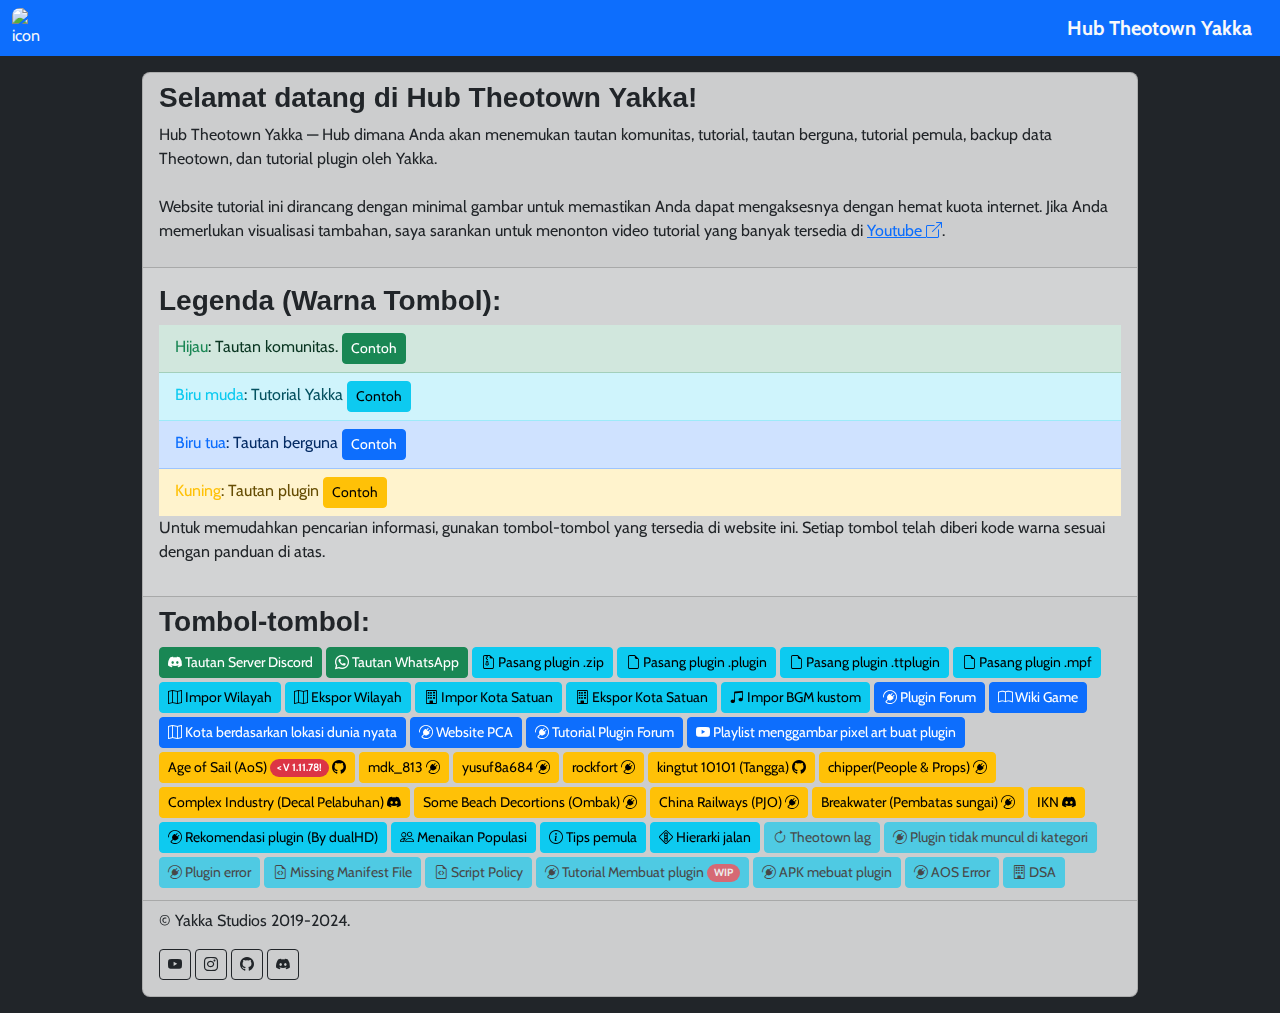
==== index.html @ 18ac93dc "Add files via upload" ====
<!DOCTYPE html>
<html lang="id">
  <head>
    <meta charset="UTF-8" />
    <meta name="viewport" content="width=device-width, initial-scale=1.0" />
    <meta
      name="keywords"
      content="theotown,theotown plugin,theotown forum,theotown best city,theotown best plugins,theotown download,theotown discord,download plugin theotown,theotown discord server,vonark,theotown community, theotown plugin creator"
    />
    <!-- Primary Meta Tags -->
    <title>Hub Theotown Yakka</title>
    <meta name="title" content="Hub Theotown Yakka" />
    <meta name="description" content="Hub Theotown Yakka — Hub dimana Anda akan menemukan tautan komunitas, tutorial, tautan berguna, tutorial pemula, backup data Theotown, dan tutorial plugin oleh Yakka." />

    <!-- Open Graph / Facebook -->
    <meta property="og:type" content="website" />
    <meta property="og:title" content="Hub Theotown Yakka" />
    <meta property="og:description" content="Yakka Theotown Hub — Hub dimana Anda akan menemukan tautan komunitas, tutorial, tautan berguna, tutorial pemula, backup data Theotown, dan tutorial plugin oleh Yakka." />

    <!-- Twitter -->
    <meta property="twitter:card" content="summary_large_image" />
    <meta property="twitter:title" content="Hub Theotown Yakka" />
    <meta property="twitter:description" content="Yakka Theotown Hub — Hub dimana Anda akan menemukan tautan komunitas, tutorial, tautan berguna, tutorial pemula, backup data Theotown, dan tutorial plugin oleh Yakka."/>
    
    <link rel="stylesheet" href="https://cdn.jsdelivr.net/npm/bootstrap@5.3.0/dist/css/bootstrap.min.css" />
    <link rel="stylesheet" href="https://cdn.jsdelivr.net/npm/bootstrap-icons@1.11.3/font/bootstrap-icons.min.css">
    <link rel="stylesheet" href="style.css">
    <script src="script.js"></script>
    <style>
      body {
        display: flex;
        justify-content: center;
        align-items: center;
        flex-direction: column;
      }
      .cd {
        background-color: var(--bs-info);
        font-family: Monospace;
      }
      .card-main {
        max-width: 996px;
        background-color: rgba(255,255,255,0.8);
        color: var(--bs-dark);
        backdrop-filter: blur(1rem);
      }
      .bg-yktt {
        background-image: url('IMG/bg.jpg');
        background-position: center;
        background-size: cover;
        background-repeat: no-repeat;
      }
    </style>
  </head>
  <body class="bg-dark bg-yktt">
    <nav class="navbar bg-primary text-light w-100">
      <div class="container-fluid">
        <img src="IMG/icon.png" alt="icon" width="36px" class="rounded-3">
        <span class="navbar-brand mb-0 h1 text-light fw-bold">Hub Theotown Yakka</span>
      </div>
    </nav>
    <div class="card card-sm card-main rounded-3 my-3" >
      <div class="card-header">
        <h3> Selamat datang di Hub Theotown <b>Yakka</b>!</h3>
        <p>Hub Theotown Yakka — Hub dimana Anda akan menemukan tautan komunitas, tutorial, tautan berguna, tutorial pemula, backup data Theotown, dan tutorial plugin oleh Yakka.<br><br>Website tutorial ini dirancang dengan minimal gambar untuk memastikan Anda dapat mengaksesnya dengan hemat kuota internet. Jika Anda memerlukan visualisasi tambahan, saya sarankan untuk menonton video tutorial yang banyak tersedia di <a href="https://youtube.com/">Youtube <i class="bi bi-box-arrow-up-right"></i></a>.</p>
      </div>
      <div class="card-body">
        <h3>Legenda (Warna Tombol):</h3>
        <ul class="list-group list-group-flush">
          <li class="list-group-item list-group-item-success"><span class="text-success">Hijau</span>: Tautan komunitas. <a href="#" class="btn btn-sm btn-success">Contoh</a></li>
          <li class="list-group-item list-group-item-info"><span class="text-info">Biru muda</span>: Tutorial Yakka <a href="#" class="btn btn-sm btn-info">Contoh</a></li>
          <li class="list-group-item list-group-item-primary"><span class="text-primary">Biru tua</span>: Tautan berguna <a href="#" class="btn btn-sm btn-primary">Contoh</a></li>
          <li class="list-group-item list-group-item-warning"><span class="text-warning">Kuning</span>: Tautan plugin <a href="#" class="btn btn-sm btn-warning">Contoh</a></li>
        </ul>
        <p>Untuk memudahkan pencarian informasi, gunakan tombol-tombol yang tersedia di website ini. Setiap tombol telah diberi kode warna sesuai dengan panduan di atas.</b></p>
        <div class="collapse" id="lnkdc">
          <div class="card card-body">
            <h3 class="mb-1">Tautan Discord</h3>
            <div class="alert alert-danger mb-1" role="alert">
              <strong>Peringatan:</strong> Mohon diperhatikan bahwa sesuai dengan Undang-Undang Nomor 28 Tahun 2014 tentang Hak Cipta, setiap bentuk distribusi plugin dari server Discord tanpa izin yang sah adalah tindakan yang melanggar hukum. Pelanggaran hak cipta dapat dikenakan sanksi hukum. <br><br>Jika Anda di bawah 13 tahun, jangan bermain Discord, karena itu melanggar TOS mereka!
            </div>
            <a href="https://discord.com/" class="btn btn-sm btn-primary mb-1">APK Discord <i class="bi bi-discord"></i></a>
            <div id="itemList1"></div>
            <div class="alert alert-info">
              <h3><i class="bi bi-info-circle"></i> Untuk pemilik server</h3>
              <p>Apakah anda pemilik server/grup/saluran dan ingin menambahkan atau mengahapus dari daftar ini? Kontak Yakka via Discord atau WhatsApp.</p>
            </div>
          </div>
        </div>
        <div class="collapse" id="lnkwa">
          <div class="card card-body">
            <h3 class="mb-1">Tautan WhatsApp</h3>
            <a href="https://whatsapp.com/" class="btn btn-sm btn-primary mb-1">APK WhatsApp <i class="bi bi-whatsapp"></i></a>
            <div id="itemList2"></div>
            <div class="alert alert-info">
              <h3><i class="bi bi-info-circle"></i> Untuk pemilik server</h3>
              <p>Apakah anda pemilik server/grup/saluran dan ingin menambahkan atau mengahapus dari daftar ini? Kontak Yakka via Discord atau WhatsApp.</p>
            </div>
          </div>
        </div>
      </div>
      <div class="card-footer">
        <h3>Tombol-tombol:</h3>
        <button class="btn btn-sm btn-success mb-1" type="button" data-bs-toggle="collapse" data-bs-target="#lnkdc" aria-expanded="false" aria-controls="lnkdc"><i class="bi bi-discord"></i> Tautan Server Discord</button>
        <button class="btn btn-sm btn-success mb-1" type="button" data-bs-toggle="collapse" data-bs-target="#lnkwa" aria-expanded="false" aria-controls="lnkwa"><i class="bi bi-whatsapp"></i> Tautan WhatsApp</button>
        
        <button type="button" class="btn btn-sm btn-info mb-1" data-bs-toggle="modal" data-bs-target="#tutzip"><i class="bi bi-file-earmark-zip"></i> Pasang plugin .zip</button>
        <button type="button" class="btn btn-sm btn-info mb-1" data-bs-toggle="modal" data-bs-target="#tutplu"><i class="bi bi-file-earmark"></i> Pasang plugin .plugin</button>
        <button type="button" class="btn btn-sm btn-info mb-1" data-bs-toggle="modal" data-bs-target="#tuttpl"><i class="bi bi-file-earmark"></i> Pasang plugin .ttplugin</button>
        <button type="button" class="btn btn-sm btn-info mb-1" data-bs-toggle="modal" data-bs-target="#tutmpf"><i class="bi bi-file-earmark"></i> Pasang plugin .mpf</button>
        
        <button type="button" class="btn btn-sm btn-info mb-1" data-bs-toggle="modal" data-bs-target="#tutwim"><i class="bi bi-map"></i> Impor Wilayah</button>
        <button type="button" class="btn btn-sm btn-info mb-1" data-bs-toggle="modal" data-bs-target="#tutwex"><i class="bi bi-map"></i> Ekspor Wilayah</button>
        
        <button type="button" class="btn btn-sm btn-info mb-1" data-bs-toggle="modal" data-bs-target="#tutsci"><i class="bi bi-building"></i> Impor Kota Satuan</button>
        <button type="button" class="btn btn-sm btn-info mb-1" data-bs-toggle="modal" data-bs-target="#tutsce"><i class="bi bi-building"></i> Ekspor Kota Satuan</button>
        
        <button type="button" class="btn btn-sm btn-info mb-1" data-bs-toggle="modal" data-bs-target="#tutbgm"><i class="bi bi-music-note-beamed"></i> Impor BGM kustom</button>
        
        <a href="https://forum.theotown.com/viewforum.php?f=43" class="btn btn-sm btn-primary mb-1"><i class="bi bi-plugin"></i> Plugin Forum</a>
        <a href="https://forum.theotown.com/viewforum.php?f=82" class="btn btn-sm btn-primary mb-1"><i class="bi bi-book"></i> Wiki Game</a>
        
        <button type="button" class="btn btn-sm btn-primary mb-1" data-bs-toggle="modal" data-bs-target="#yulhmp"><i class="bi bi-map"></i> Kota berdasarkan lokasi dunia nyata</button>
        
        <a href="https://pca.svetikas.lt/" class="btn btn-sm btn-primary mb-1"><i class="bi bi-plugin"></i> Website PCA</a>
        <a href="https://theotown.com/forum/viewtopic.php?f=41&t=2965" class="btn btn-sm btn-primary mb-1"><i class="bi bi-plugin"></i> Tutorial Plugin Forum</a>
        <a href="https://www.youtube.com/playlist?list=PLmac3HPrav-9UWt-ahViIZxpyQxJ2wPSH" class="btn btn-sm btn-primary mb-1"><i class="bi bi-youtube"></i> Playlist menggambar pixel art buat plugin</a>
        
        <div id="itemList3"></div>
        
        <button type="button" class="btn btn-sm btn-info mb-1" data-bs-toggle="modal" data-bs-target="#tutrdh"><i class="bi bi-plugin"></i> Rekomendasi plugin (By dualHD)</button>
        <button type="button" class="btn btn-sm btn-info mb-1" data-bs-toggle="modal" data-bs-target="#tutmpp"><i class="bi bi-people"></i> Menaikan Populasi</button>
        <button type="button" class="btn btn-sm btn-info mb-1" data-bs-toggle="modal" data-bs-target="#tpltpm"><i class="bi bi-info-circle"></i> Tips pemula</button>
        <button type="button" class="btn btn-sm btn-info mb-1" data-bs-toggle="modal" data-bs-target="#tplhkj"><i class="bi bi-sign-stop-lights"></i> Hierarki jalan</button>
        <button type="button" class="btn btn-sm btn-info mb-1 disabled" data-bs-toggle="modal" data-bs-target="#tplttl"><i class="bi bi-arrow-clockwise"></i> Theotown lag</button>
        <button type="button" class="btn btn-sm btn-info mb-1 disabled" data-bs-toggle="modal" data-bs-target="#tplptk"><i class="bi bi-plugin"></i> Plugin tidak muncul di kategori</button>
        <button type="button" class="btn btn-sm btn-info mb-1 disabled" data-bs-toggle="modal" data-bs-target="#tplper"><i class="bi bi-plugin"></i> Plugin error</button>
        <button type="button" class="btn btn-sm btn-info mb-1 disabled" data-bs-toggle="modal" data-bs-target="#tplmmf"><i class="bi bi-file-earmark-code"></i> Missing Manifest File</button>
        <button type="button" class="btn btn-sm btn-info mb-1 disabled" data-bs-toggle="modal" data-bs-target="#tplscy"><i class="bi bi-file-earmark-code"></i> Script Policy</button>
        <button type="button" class="btn btn-sm btn-info mb-1 disabled" data-bs-toggle="modal" data-bs-target="#tutmpl"><i class="bi bi-plugin"></i> Tutorial Membuat plugin <span class="badge bg-danger rounded-pill">WIP</span></button>
        <button type="button" class="btn btn-sm btn-info mb-1 disabled" data-bs-toggle="modal" data-bs-target="#tutamp"><i class="bi bi-plugin"></i> APK mebuat plugin </button>
        <button type="button" class="btn btn-sm btn-info mb-1 disabled" data-bs-toggle="modal" data-bs-target="#tutaose"><i class="bi bi-plugin"></i> AOS Error </button>
        <button type="button" class="btn btn-sm btn-info mb-1 disabled" data-bs-toggle="modal" data-bs-target="#tutaose"><i class="bi bi-building"></i> DSA </button>
      </div>
      <div class="card-footer">
        <p class="w-100">&copy; Yakka Studios 2019-2024.</p>
        <p class="mb-2 w-100">
          <a href="https://youtube.com/@Kiki012-Yakka" class="btn btn-sm btn-outline-dark"><i class="bi bi-youtube"></i></a>
          <a href="https://instagram.com/kiki012.id" class="btn btn-sm btn-outline-dark"><i class="bi bi-instagram"></i></a>
          <a href="https://github.com/Kiki012184" class="btn btn-sm btn-outline-dark"><i class="bi bi-github"></i></a>
          <a href="https://discord.com/invite/PAmzM3Xqbh" class="btn btn-sm btn-outline-dark"><i class="bi bi-discord"></i></a>
        </p>
      </div>
    </div>
    
    <!-- Every modals start here. -->
    
    <div class="modal fade" id="tutzip" tabindex="-1" aria-labelledby="exampleModalLabel" aria-hidden="true">
      <div class="modal-dialog modal-dialog-centered modal-dialog-scrollable">
        <div class="modal-content">
          <div class="modal-header">
            <h5 class="modal-title"><i class="bi bi-file-earmark-zip"></i> Pasang plugin .zip</h5>
            <button type="button" class="btn-close" data-bs-dismiss="modal" aria-label="Close"></button>
          </div>
          <div class="modal-body">
            <ol>
              <li>Buka folder <span class="cd">download/</span> atau folder manapun dimana anda mengunduh ataupun menyimpan plugin tersebut.</li>
              <li>Cari file plugin tersebut.</li>
              <li>Lalu lakukan <b>ekstrak</b> zip tersebut, perlu dicatat jika menggunakan zarchiver, direkomendasikan mengunakan metode ekstrak <b>ekstrak ke ./[nama zip]/</b></li>
              <li>Salin folder zip plugin tersebut.</li>
              <li>Tempel folder tersebut di direktori file berikut: <span class="cd">android/data/info.flowersoft.theotown.theotown/files/plugins/[disini]</span></li>
              <li>Selamat anda telah memasang plugin dengan tipe file zip.</li>
            </ol>
          </div>
        </div>
      </div>
    </div>
    <div class="modal fade" id="tutplu" tabindex="-1" aria-labelledby="exampleModalLabel" aria-hidden="true">
      <div class="modal-dialog modal-dialog-centered modal-dialog-scrollable">
        <div class="modal-content">
          <div class="modal-header">
            <h5 class="modal-title"><i class="bi bi-file-earmark"></i> Pasang plugin .plugin</h5>
            <button type="button" class="btn-close" data-bs-dismiss="modal" aria-label="Close"></button>
          </div>
          <div class="modal-body">
            <ol>
              <li>Buka folder <span class="cd">download/</span> atau folder manapun dimana anda mengunduh ataupun menyimpan plugin tersebut.</li>
              <li>Cari file plugin tersebut.</li>
              <li>Salin file plugin tersebut.</li>
              <li>Tempel file tersebut di direktori file berikut: <span class="cd">android/data/info.flowersoft.theotown.theotown/files/plugins/[disini]</span></li>
              <li>Selamat anda telah memasang plugin dengan tipe file plugin.</li>
            </ol>
          </div>
        </div>
      </div>
    </div>
    <div class="modal fade" id="tuttpl" tabindex="-1" aria-labelledby="exampleModalLabel" aria-hidden="true">
      <div class="modal-dialog modal-dialog-centered modal-dialog-scrollable">
        <div class="modal-content">
          <div class="modal-header">
            <h5 class="modal-title"><i class="bi bi-file-earmark"></i> Pasang plugin .ttplugin</h5>
            <button type="button" class="btn-close" data-bs-dismiss="modal" aria-label="Close"></button>
          </div>
          <div class="modal-body">
            <ol>
              <li>Buka folder <span class="cd">download/</span> atau folder manapun dimana anda mengunduh ataupun menyimpan plugin tersebut.</li>
              <li>Cari file plugin tersebut.</li>
              <li>Salin file plugin tersebut.</li>
              <li>Tempel file tersebut di direktori file berikut: <span class="cd">android/data/info.flowersoft.theotown.theotown/files/plugins/[disini]</span></li>
              <li>Selamat anda telah memasang plugin dengan tipe file ttplugin.</li>
            </ol>
          </div>
        </div>
      </div>
    </div>
    <div class="modal fade" id="tutmpf" tabindex="-1" aria-labelledby="exampleModalLabel" aria-hidden="true">
      <div class="modal-dialog modal-dialog-centered modal-dialog-scrollable">
        <div class="modal-content">
          <div class="modal-header">
            <h5 class="modal-title"><i class="bi bi-file-earmark"></i> Pasang plugin .mpf</h5>
            <button type="button" class="btn-close" data-bs-dismiss="modal" aria-label="Close"></button>
          </div>
          <div class="modal-body">
            <ol>
              <li>Buka folder <span class="cd">download/</span> atau folder manapun dimana anda mengunduh ataupun menyimpan plugin tersebut.</li>
              <li>Cari file plugin tersebut.</li>
              <li>Salin file plugin tersebut.</li>
              <li>Tempel file tersebut di direktori file berikut: <span class="cd">android/data/info.flowersoft.theotown.theotown/files/managed plugins/[disini]</span></li>
              <li>Selamat anda telah memasang plugin dengan tipe file mpf.</li>
            </ol>
          </div>
        </div>
      </div>
    </div>
    
    <div class="modal fade" id="tutwim" tabindex="-1" aria-labelledby="exampleModalLabel" aria-hidden="true">
      <div class="modal-dialog modal-dialog-centered modal-dialog-scrollable">
        <div class="modal-content">
          <div class="modal-header">
            <h5 class="modal-title"><i class="bi bi-map"></i> Impor wilayah</h5>
            <button type="button" class="btn-close" data-bs-dismiss="modal" aria-label="Close"></button>
          </div>
          <div class="modal-body">
            <ol>
              <li>Buka folder <span class="cd">download/</span> atau folder manapun dimana anda mengunduh ataupun menyimpan wilayah tersebut.</li>
              <li>Cari file wilayah tersebut.</li>
              <li>Lalu lakukan <b>ekstrak</b> zip tersebut, perlu dicatat jika menggunakan zarchiver, direkomendasikan mengunakan metode ekstrak <b>ekstrak ke ./[nama zip]/</b></li>
              <li>Salin folder zip wilayah tersebut.</li>
              <li>Tempel folder tersebut di direktori file berikut: <span class="cd">android/data/info.flowersoft.theotown.theotown/files/regions/[disini]</span></li>
              <li>Selamat anda telah mengimpor wilayah anda.</li>
            </ol>
          </div>
        </div>
      </div>
    </div>
    <div class="modal fade" id="tutwex" tabindex="-1" aria-labelledby="exampleModalLabel" aria-hidden="true">
      <div class="modal-dialog modal-dialog-centered modal-dialog-scrollable">
        <div class="modal-content">
          <div class="modal-header">
            <h5 class="modal-title"><i class="bi bi-map"></i> Ekspor wilayah</h5>
            <button type="button" class="btn-close" data-bs-dismiss="modal" aria-label="Close"></button>
          </div>
          <div class="modal-body">
            <ol>
              <li>Pergi ke direktori file berikut: <span class="cd">android/data/info.flowersoft.theotown.theotown/files/regions/[disini]</span></li>
              <li>Pilih folder wilayah yang kamu ingin ekspor.</li>
              <li>Salin folder wilayah tersebut ke folder manapun diluar direktori <span class="cd">android/data/...</span></li>
              <li>Setelah disalin,kompress folder wilayah tersebut.</li>
              <li>(Opsional) Setelah dikompres,hapus folder wilayah.</li>
              <li>Selamat anda telah berhasil mengekspor wilayah theotown.</li>
            </ol>
          </div>
        </div>
      </div>
    </div>
    
    <div class="modal fade" id="tutsci" tabindex="-1" aria-labelledby="exampleModalLabel" aria-hidden="true">
      <div class="modal-dialog modal-dialog-centered modal-dialog-scrollable">
        <div class="modal-content">
          <div class="modal-header">
            <h5 class="modal-title"><i class="bi bi-building"></i> Impor kota satuan</h5>
            <button type="button" class="btn-close" data-bs-dismiss="modal" aria-label="Close"></button>
          </div>
          <div class="modal-body">
            <ol>
              <li>Buka folder <span class="cd">download/</span> atau folder manapun dimana anda mengunduh ataupun menyimpan kota satuan tersebut.</li>
              <li>Cari file kota satuan tersebut.</li>
              <li>Salin file kota satuan tersebut.</li>
              <li>Tempel file tersebut di direktori file berikut: <span class="cd">android/data/info.flowersoft.theotown.theotown/files/maps/[disini]</span></li>
              <li>Selamat anda telah mengimpor kota satuan anda.</li>
            </ol>
          </div>
        </div>
      </div>
    </div>
    <div class="modal fade" id="tutsce" tabindex="-1" aria-labelledby="exampleModalLabel" aria-hidden="true">
      <div class="modal-dialog modal-dialog-centered modal-dialog-scrollable">
        <div class="modal-content">
          <div class="modal-header">
            <h5 class="modal-title"><i class="bi bi-map"></i> Ekspor kota satuan</h5>
            <button type="button" class="btn-close" data-bs-dismiss="modal" aria-label="Close"></button>
          </div>
          <div class="modal-body">
            <ol>
              <li>Pergi ke direktori file berikut: <span class="cd">android/data/info.flowersoft.theotown.theotown/files/maps/[disini]</span></li>
              <li>Pilih file kota satuan yang kamu ingin ekspor.</li>
              <li>Salin file kota satuan tersebut ke folder manapun diluar direktori <span class="cd">android/data/...</span></li>
              <li>Selamat anda telah berhasil mengekspor kota satuan theotown.</li>
            </ol>
          </div>
        </div>
      </div>
    </div>
    
    <div class="modal fade" id="tutbgm" tabindex="-1" aria-labelledby="exampleModalLabel" aria-hidden="true">
      <div class="modal-dialog modal-dialog-centered modal-dialog-scrollable">
        <div class="modal-content">
          <div class="modal-header">
            <h5 class="modal-title"><i class="bi bi-music-note-beamed"></i> Impor BGM</h5>
            <button type="button" class="btn-close" data-bs-dismiss="modal" aria-label="Close"></button>
          </div>
          <div class="modal-body">
            <div class="alert alert-warning mb-3">
              Untuk saat ini hanya mendukung tipe file musik <span class="cd">mp3</span>. Selain itu tidak akan diputar oleh game.
            </div>
            <ol>
              <li>Cari file musik/lagu yang di inginkan</li>
              <li>Salin file musik/lagu tersebut</li>
              <li>Tempel file tersebut di direktori file berikut: <span class="cd">android/data/info.flowersoft.theotown.theotown/files/music/[disini]</span></li>
              <li>Selamat anda telah memasang musik/lagu sendiri.</li>
            </ol>
            <div class="alert alert-warning mb-3">
              Ada 3 musik/lagu bawaan game yang tidak dapat di hapus,lainnya anda dapat menghapusnya. ketiga lagu ini memang sudah dimasukan ke apk game.<br><br>Jika musik bawaan yang dihapus muncul lagi,anda bisa pergi ke pengaturan game,lalu lainnya,lalu matikan <b>unduh file statis</b><br><br>Folder <span class="cd">emergency/</span> di dalam folder <span class="cd">music/</span> adalah music yang akan diggunakan ketika kota anda dalam keadaan darurat,seperti kebakaran,meteor,tornado,dll.
            </div>
          </div>
        </div>
      </div>
    </div>
    
    <div class="modal fade" id="yulhmp" tabindex="-1" aria-labelledby="exampleModalLabel" aria-hidden="true">
      <div class="modal-dialog modal-dialog-centered modal-dialog-scrollable">
        <div class="modal-content">
          <div class="modal-header">
            <h5 class="modal-title"><i class="bi bi-map"></i> Kota berdasarkan lokasi dunia nyata</h5>
            <button type="button" class="btn-close" data-bs-dismiss="modal" aria-label="Close"></button>
          </div>
          <div class="modal-body">
            <p>Tutorial segera hadir!</p>
          </div>
          <div class="modal-footer">
            <a href="https://tangrams.github.io/heightmapper/" class="btn btn-primary">Kunjugi website</a>
          </div>
        </div>
      </div>
    </div>
    
    <!-- ERROR AOS -->
    <div class="modal fade" id="tplaos" tabindex="-1" aria-labelledby="exampleModalLabel" aria-hidden="true">
      <div class="modal-dialog modal-dialog-centered modal-dialog-scrollable">
        <div class="modal-content">
          <div class="modal-header">
            <h5 class="modal-title"><i class="bi bi-plugin"></i> PERINGATAN!</h5>
            <button type="button" class="btn-close" data-bs-dismiss="modal" aria-label="Close"></button>
          </div>
          <div class="modal-body">
            <div class="copyright-alert"></div>
            <div class="alert alert-warning">
              <h5>Bagi yang Mengalami Error pada Plugin AOS, Baca Ini!</h5>
              Jika Anda menggunakan plugin AOS di TheoTown versi 1.11.78 atau lebih tinggi, mungkin Anda mengalami error.<br><br>
              <b>Mengapa ini terjadi?</b><br>
              Pengembang TheoTown telah membuat perubahan besar pada kode hak istimewa plugin di versi terbaru, sehingga plugin lama menjadi tidak kompatibel dengan versi terbaru, yang menyebabkan error.<br><br>
              <b>Apakah ada solusinya?</b><br>
              Ya, tetapi hanya ada satu pilihan sulit: gunakan TheoTown versi sebelum 1.11.78. Namun, perlu diingat bahwa jika Anda melakukannya, Anda tidak akan mendapatkan konten TheoTown terbaru.<br><br>
              <b>Apakah AOS akan di-update, dan kapan?</b><br>Tidak, plugin AOS tidak akan di-update. Pengembang plugin AOS sudah pensiun dari pengembangan plugin TheoTown sejak tahun 2022. Mohon pengertiannya, jika Anda memiliki kontak dengan pengembang tersebut, bahwa mereka berhak menolak permintaan Anda, jadi jangan kecewa.
            </div>
          </div>
          <div class="modal-footer">
            <a href="https://github.com/TPhil-Corp/Age-of-Sail/releases" class="btn btn-warning"><i class="bi bi-check-circle"></i> Saya telah membaca teks diatas dan memahaminya.</a>
          </div>
        </div>
      </div>
    </div>
    
    <div class="modal fade" id="tutrdh" tabindex="-1" aria-labelledby="exampleModalLabel" aria-hidden="true">
      <div class="modal-dialog modal-dialog-centered modal-dialog-scrollable">
        <div class="modal-content">
          <div class="modal-header">
            <h5 class="modal-title"><i class="bi bi-plugin"></i> Rekomendasi plugin DualHD</h5>
            <button type="button" class="btn-close" data-bs-dismiss="modal" aria-label="Close"></button>
          </div>
          <div class="modal-body">
            List of Plugins DualHD use (note: if you can't find some then they may be private or have been deleted):
            <ul>
              <li>German Houses | by vönark (vps server)</li>
              <li>Munich Airport | by vönark (vps server)</li>
              <li>Austrian Buildings | by vönark (vps server)</li>
              <li>Saint Petersburg Buildings v2 | by vönark (vps server)</li>
              <li>Dutch buildings | by vönark (vps server)</li>
              <li>NewBau | by vönark (vps server)</li>
              <li>Swedish buildings | by vönark (vps server)</li>
              <li>La Defense | by vönark (vps server)</li>
              <li>White Square | by vönark (vps server)</li>
              <li>Turning Torso | by vönark (vps server)</li>
              <li>Modern (euro) building pack | by Some SC4 Fan (Plugin store)</li>
              <li>Amsterdam Prinsengracht | by a Dutch Guy (forum)</li>
              <li>Moscow historical buildings | by arangasit (Plugin store)</li>
              <li>Verona historical buildings | by arangasit (Plugin Store)</li>
              <li>Le Havre panel buildings | by arangasit (Plugin store)</li>
              <li>Copenhagen historica buildings | by arangasit (Plugin Store)</li>
              <li>Soviet residential buildings | by arangasit (Plugin store)</li>
              <li>Le Havre MegaPack | by RockFort (forum)</li>
              <li>French Buildings Pack (2.1.2) | by RockFort (forum)</li>
              <li>French Houses Pack #2 | by RockFort (forum)</li>
              <li>Palais Bénédictine | by RockFort (forum)</li>
              <li>Warsaw Palace of Culture and Science | by RockFort (forum)</li>
              <li>French Elementary School | by RockFort (forum)</li>
              <li>French Public Housing Projects Pack | by RockFort (forum)</li>
              <li>Musée des Pêcheries, Fécamp | by RockFort (forum)</li>
              <li>Modulable French House | by RockFort (forum)</li>
              <li>Mairie de Fécamp | by RockFort (forum)</li>
              <li>Gare de Rouen Rive-Droite | by RockFort (forum)</li>
              <li>Netherlands Middle School | by RockFort (forum)</li>
              <li>Saint Nicolas Church, Ljubljana | by RockFort (forum)</li>
              <li>Western Railway Station, Budapest | by RockFort (forum)</li>
              <li>Eco-Towers pack (Occitanie Tower) | by RockFort (forum)</li>
              <li>Notre Dame de Paris Cathedral | by RockFort (forum)</li>
              <li>THE SHARD | by Dekuz (Plugin store)</li>
              <li>De Rotterdam | by Dekuz (Plugin store)</li>
              <li>Wohnpark Alt-Erlaa | by Dekuz (Plugin store)</li>
              <li>Guggenheim museum bilbao | by Dekuz (Plugin store)</li>
              <li>Modern Building Package | by Dekuz (Plugin store)</li>
              <li>Hungarian auto club HQ | by Dekuz (Plugin store)</li>
              <li>Winter Palace | by võnark (vps server)</li>
              <li>Frankfurt building pack | by võnark (vps server)</li>
              <li>City of London pack | by võnark (vps server)</li>
              <li>Churches | by võnark (Plugin store)</li>
              <li>Westminster Palace | by CERRERA (Plugin store)</li>
              <li>Palace Potocki | by Österschmirtz (Plugin store)</li>
              <li>Oslo Royal Palace | by Österschmirtz (Plugin store)</li>
              <li>Victorian Train Station | by Österschmirtz (Plugin store)</li>
              <li>Tour des Archives, Rouen | by Imran M (Plugin store)</li>
              <li>Munich New City Hall | by TCPS TEAM (Plugin store)</li>
              <li>Gothic Cathedral | by TCPS TEAM (Plugin store)</li>
              <li>Jakarta Cathedral | by Lukasbeenhere (Plugin store)</li>
              <li>Parliament of Budapest | by kekman (Plugin store)</li>
              <li>Messeturm Frankfurt | by kekman (Plugin store)</li>
              <li>Floreasca Sky Tower Bucuresti | by kekman (Plugin store)</li>
              <li>Cologne Cathedral | by kekman (Plugin store)</li>
              <li>Modulable Shopping Centre | by Ttownlover (Plugin store)</li>
              <li>PWC HQ. Oslo | by Ttownlover (Plugin store)</li>
              <li>Warsaw Trade Tower | by Marco Handres (Plugin Store)</li>
              <li>Hotel Intercontinental Warsaw | by Marco Handres (Plugin store)</li>
              <li>The Crystal Palace | by tochiito (Plugin store)</li>
              <li>Cinerama Movie Theatre | by tochiito (Plugin store)</li>
              <li>The Wedding Tower | by tochiito (Plugin store)</li>
              <li>The Leaf Factory Pack | by The Leaf (LPC server)</li>
              <li>The Leaf Construction Props Pack | by The Leaf (LPC server)</li>
              <li>PBZ Bank | by KMr06 (Plugin store)</li>
              <li>The Landmark | by KMr06 (Plugin store)</li>
              <li>The MARQ | by KMr06 (Plugin store)</li>
              <li>Estella tower | by KMr06 (Plugin store)</li>
              <li>CJ Tower | by KMr06 (Plugin store)</li>
              <li>VN-PRDC | by KMr06 (Plugin store)</li>
              <li>The Landmark | by KMr06 (Plugin store)</li>
              <li>International Financial Center | by KMr06 (Plugin store)</li>
              <li>Rietpark Building | by Walmart Employee (Plugin store)</li>
              <li>Thamrin Nine Tower | by NTTPC (Plugin store)</li>
              <li>Astra Tower | by matthewfilbert15 (Plugin store)</li>
              <li>Prague Buildings | by zaaron (LPC server)</li>
              <li>National Diet Library | by zaaron (Plugin store)</li>
              <li>Kaunas Town Hall | by zaaron (Plugin store)</li>
              <li>Fischauktionshalle | by zaaron (Plugin store)</li>
              <li>Service Expansion | by Lobby (Plugin store)</li>
              <li>European Buildings Expansion | by Lobby (Plugin store)</li>
              <li>Residential Expansion | by Lobby (Plugin store)</li>
              <li>Kulche's Advanced Architecture | by Kulche (Plugin store)</li>
              <li>The Maj Dago | by RM0419 (Plugin store)</li>
              <li>brussels buildings | by ifeelgood (Plugin store)</li>
              <li>soviet buildings | by ifeelgood (Plugin store)</li>
            </ul>
            <hr>
            <p>Roads related plugins DualHD use.<br>Road decorations:</p>
            <ul>
              <li>Traffic Lights</li>
              <li>Slow Traffic Package</li>
              <li>Road Markings Package</li>
              <li>Curb plugin</li>
              <li>Indonesia transport pack (for the lines)</li>
              <li>LeoPolis Road Deco Pack</li>
              <li>Road stripes (Forum)</li>
              <li>Alpha Mega DanDM Plugin (Potato Server)</li>
              <li>Advanced Road</li>
              <li>Road stripes</li>
              <li>Diagonal Crossing</li>
              <li>Red line</li>
              <li>(one way)street light</li>
              <li>road sign</li>
              <li>Roadside Trees</li>
              <li>Road damages</li>
              <li>Leopolis Road Deco Pack (Beta)</li>
              <li>Non-Stopping Strips. Crossings</li>
            </ul>
            <p>Road plugins:</p>
            <ul>
              <li>i13 Road Pack</li>
              <li>Philippines Road Pack</li>
              <li>Custom Roads</li>
              <li>Erin's Road Additions</li>
              <li>Cobblestone roads (Forum)</li>
              <li>One-way diagonals (DM me for the files, the author is perfectly fine with sharing it)</li>
              <li>Complex industries (for the dirt roads)</li>
              <li>Bus Lane</li>
              <li>Invisible road</li>
              <li>One lane street</li>
              <li>Bike lane</li>
              <li>Bridge highway and expressway</li>
              <li>Alley</li>
              <li>New Interchanges And Road v1.7</li>
              <li>Futuristic Road Pack V5.1</li>
              <li>School Zone Road</li>
              <li>Mud Tracks</li>
              <li>One Lane roads</li>
              <li>Rural Roads (Diagonal)</li>
            </ul>
            <p>Misc Road related plugins :</p>
            <ul>
              <li>River with sidewalk</li>
              <li>Bus stop decoration updated</li>
              <li>Bridge decorations</li>
              <li>Bridge Frames</li>
            </ul>
            <hr>
            <p>Tree/Nature related plugins DualHD use:</p>
            <ul>
              <li>Spruce Trees by The26</li>
              <li>Lilac bushes by The26</li>
              <li>Birch Trees by The26</li>
              <li>Rowan Trees by The26</li>
              <li>Japanese shrine decoration by Kai's work</li>
              <li>Nature Pack by võnark</li>
              <li>Autumn Trees by võnark (vps server)</li>
              <li>Just Trees by Österschmirtz</li>
              <li>Bus lane by Wikipeder (the trees)</li>
              <li>Some SC4 Fan's Trees (v2) by Some SC4 Fan's</li>
            </ul>
            <h5>Credit to <b>DualHD</b></h5>
          </div>
        </div>
      </div>
    </div>
    <div class="modal fade" id="tutmpp" tabindex="-1" aria-labelledby="exampleModalLabel" aria-hidden="true">
      <div class="modal-dialog modal-dialog-centered modal-dialog-scrollable">
        <div class="modal-content">
          <div class="modal-header">
            <h5 class="modal-title"><i class="bi bi-people"></i> Menaikan Populasi</h5>
            <button type="button" class="btn-close" data-bs-dismiss="modal" aria-label="Close"></button>
          </div>
          <div class="modal-body">
            <img src="https://placehold.co/400" alt="">
            <p><b>Ketuk kotak yang ada di gambar (ditunjukkan dengan panah).</b> Setelah itu, tampilan yang ada di gambar kedua akan muncul. Tampilan ini menunjukkan permintaan zona di kotamu:</p>
            <ul class="list-group list-group-flush my-1">
              <li class="list-group-item list-group-item-success"><b>Hijau</b> Permintaan untuk zona residensial.</li>
              <li class="list-group-item list-group-item-primary"><b>Biru</b> Permintaan untuk zona komersial.</li>
              <li class="list-group-item list-group-item-warning"><b>Kuning</b> Permintaan untuk zona industri (termasuk kebun dan pelabuhan).</li>
            </ul>
            <p>Jika salah satu dari baris tersebut lebih tinggi dari garis tengah, sebaiknya bangun lebih banyak bangunan atau tambahkan zona tersebut. Jika berada di bawah garis tengah, berarti ada penurunan permintaan pada jenis zona tersebut, dan Anda perlu memenuhi beberapa kebutuhan untuk mengembalikan permintaan, jika diinginkan. Hal ini bisa berupa penyediaan tempat kerja, lebih banyak tempat tinggal, atau taman.</p>
            <p>Pada mode <b>sandbox</b>, Anda dapat menggunakan tombol +/- untuk menambah atau mengurangi permintaan pada suatu baris.
            <br><br>Selain permintaan untuk listrik, air, dan polisi, bangunan zona memiliki permintaan yang berbeda sesuai tingkatannya:</p>
            <b>Zona Residensial:</b>
            <ul class="list-group list-group-flush">
              <li class="list-group-item list-group-item-success"><b>T:</b> Kesehatan</li>
              <li class="list-group-item list-group-item-success"><b>TT:</b> Kesehatan, Taman, dan Edukasi Rendah.</li>
              <li class="list-group-item list-group-item-success"><b>TTT:</b> Kesehatan, Taman, Olahraga, Edukasi Rendah, dan Edukasi Tinggi.</li>
            </ul>
            <b>Zona Komersial:</b>
            <ul class="list-group list-group-flush">
              <li class="list-group-item list-group-item-primary"><b>T:</b> Tidak ada.</li>
              <li class="list-group-item list-group-item-primary"><b>TT:</b> Taman.</li>
              <li class="list-group-item list-group-item-primary"><b>TTT:</b> Taman dan Olahraga.</li>
            </ul>
            <b>Zona Industri</b>
            <ul class="list-group list-group-flush">
              <li class="list-group-item list-group-item-warning"><b>T & TT:</b> Tidak ada.</li>
              <li class="list-group-item list-group-item-warning"><b>TTT:</b> Taman.</li>
            </ul>
          </div>
        </div>
      </div>
    </div>
    <div class="modal fade" id="tpltpm" tabindex="-1" aria-labelledby="exampleModalLabel" aria-hidden="true">
      <div class="modal-dialog modal-dialog-centered modal-dialog-scrollable">
        <div class="modal-content">
          <div class="modal-header">
            <h5 class="modal-title"><i class="bi bi-check-circle"></i> Tips Pemula</h5>
            <button type="button" class="btn-close" data-bs-dismiss="modal" aria-label="Close"></button>
          </div>
          <div class="modal-body">
            <b>Tips Pemula TheoTown:</b>
            <ol>
              <li>Jangan habiskan diamond untuk plugin, simpan untuk kebutuhan penting. Ikuti event giveaway di grup ini untuk menambah diamond.</li>
              <li>Penuhi kebutuhan penduduk kotamu. Pahami permintaan zona (demands) dan tingkatannya (miskin, menengah, kaya). Untuk mengulang tutorial, reset kota awal (Stuckenborstel, Theonia).</li>
              <li>Eksplorasi game dengan mencoba berbagai fitur.</li>
              <li>Atur game sesuai kebutuhan melalui pengaturan.</li>
              <li>Ingin plugin tapi tanpa diamond? Cek forum!</li>
              <li>Plugin error? Hapus file plugin yang bermasalah.</li>
              <li>Jangan langsung buat DSA (roket) tanpa memahami mekaniknya.</li>
              <li>Hindari terlalu banyak plugin; bisa menyebabkan error dan tergantung spesifikasi HP.</li>
              <li>Bedakan konten plugin dengan bawaan game!</li>
              <li>Bergabunglah di forum dan Discord resmi TheoTown untuk informasi terbaru.</li>
            </ol>
          </div>
        </div>
      </div>
    </div>
    <div class="modal fade" id="tplhkj" tabindex="-1" aria-labelledby="exampleModalLabel" aria-hidden="true">
      <div class="modal-dialog modal-dialog-centered modal-dialog-scrollable">
        <div class="modal-content">
          <div class="modal-header">
            <h5 class="modal-title"><i class="bi bi-sign-stop-lights"></i> Hierarki Jalan</h5>
            <button type="button" class="btn-close" data-bs-dismiss="modal" aria-label="Close"></button>
          </div>
          <div class="modal-body">
            <p><b>Hierarki Jalan</b><br><br>
            Kota kalian sering macet?<br>
            Ingin membuat kota kalian lebih estetik?<br><br>
            Ada caranya! Yaitu dengan mempelajari apa itu hierarki jalan. Dalam dunia nyata, hierarki jalan sangat penting untuk penataan kota, terutama saat membangun kota baru.<br><br>
            <b>Apa itu hierarki jalan?</b><br>
            Konsepnya sangat sederhana: jalanan dibagi berdasarkan tingkatan akses dan pergerakan. Sebagai contoh, jalan akses adalah jalan gang, sedangkan jalan pergerakan adalah jalan tol.<br><br>
            Berikut adalah tingkatan hierarki jalan dari tipe pergerakan hingga akses:</p>
            <ul>
              <li><b>Arterial: </b>Jalan utama kota yang padat, minimal memiliki 4 jalur. Jalan ini ditempatkan di lokasi dengan sedikit akses, tetapi dengan banyak pergerakan.</li>
              <li><b>Kolektor: </b>Jalan kolektor adalah jalan yang berasal dari jalan arterial. Jalan ini menghubungkan jalan akses ke jalan yang lebih besar.</li>
              <li><b>Lokal: </b>Jalan lokal adalah jalan akses, yang terhubung ke jalan gang atau jalan kolektor yang lebih besar.</li>
            </ul>
          </div>
        </div>
      </div>
    </div>
    <div class="modal fade" id="tplttl" tabindex="-1" aria-labelledby="exampleModalLabel" aria-hidden="true">
      <div class="modal-dialog modal-dialog-centered modal-dialog-scrollable">
        <div class="modal-content">
          <div class="modal-header">
            <h5 class="modal-title"><i class="bi bi-arrow-clockwise"></i> Theotown Lag</h5>
            <button type="button" class="btn-close" data-bs-dismiss="modal" aria-label="Close"></button>
          </div>
          <div class="modal-body">
            Segera Hadir!
          </div>
        </div>
      </div>
    </div>
    

    <script src="https://cdn.jsdelivr.net/npm/bootstrap@5.3.0/dist/js/bootstrap.bundle.min.js"></script>
    <script src="script.js"></script>
  </body>
</html>
---- style.css ----
@import url('https://fonts.googleapis.com/css2?family=Cabin');
/*
IMAGES CREDITS:
https://data.theotown.com//get_file.php?t=gl&n=2jf03rjje2jh0fmgbrp0k8wonoze1avv_a

https://data.theotown.com//get_file.php?t=gl&n=hx9f4yyzkzto5re5q72wzku4we03vlm6_a
https://data.theotown.com//get_file.php?t=gl&n=0e1frzirfi3u2lb34nyns1e2g0fxowxk_a
https://data.theotown.com//get_file.php?t=gl&n=yl4l8nidwxmcns2w402ma31axrx28dhi_a
https://data.theotown.com//get_file.php?t=gl&n=t4iw8rsi75ri7dwuo1pv9lyywtjh8a2c_a
https://data.theotown.com//get_file.php?t=gl&n=rokvff929oz0mre2lgf1kfzc4dsqf1iz_a

*/


:root {
  --TTCL-01: #CEE5ED; /*Border*/
  --TTCL-02: #3D5F6B; /*Background*/
  --TTCL-03: #60828E; /*Overlay*/
  --YKCL-01: rgb(247, 247, 255); /* White #f7f7ff */
  --YKCL-02: rgb(77, 139, 49); /*Dark Green #4d8b31 */
  --YKCL-03: rgb(221, 232, 185); /*Light Green #dde8b9 */
  --YKCL-04: rgb(24, 22, 23); /* Black 1 #181617 */
  --YKCL-05: rgb(45, 43, 44); /*Black 2 #131117 */
  --YKCL-06: rgb(255, 153, 00); /* Digital Fox orange #ff8427 */
}

body {
  font-family: "Cabin", sans-serif;
}
img,
svg {
  max-width: 100%;
}
h1,h2,h3,h4,h5,h6 {
  font-family: "Montserrat",Sans-Serif;
  font-weight: 700;
}

/* Classes */
.body-yk {
  background-color: var(--YKCL-06);
  font-family: "Cabin", Sans-Serif;
  background: linear-gradient(rgba(0,0,20,0.45),transparent),url("IMG/bg2.jpg");
  background-repeat: no-repeat;
  background-size: cover;
  background-position: center center;
  height: 100vh;
}
.yk-nav-top {
  background: linear-gradient(rgba(0,0,20,0.8),transparent);
  color: var(--YKCL-01);
}
.yk-nav-bottom {
  background: linear-gradient(transparent,rgba(0,0,20,0.8));
  color: var(--YKCL-01);
}
.yk-mcont {
  height: 80vh;
}
.yk-modal {
  background-color: rgba(200, 200, 220, 0.5);
  color: rgb(20,20,40);
  border-radius: 0.5rem;
  backdrop-filter: blur(1rem);
  color: var(--YKCL-01);
}
.yk-modal-header {
  border-bottom: none;
}
.yk-modal-body {
  min-height: 32vh;
}
.yk-modal-footer {
  border-top: none;
}
.logo {
  height: 2em;
  border-radius: 0.5rem;
}
.fs-alert {
  font-size: 1em;
}
@media (min-width:990px) {
  .yk-modal {
    border: 1px solid rgb(200,200,220);
  }
}
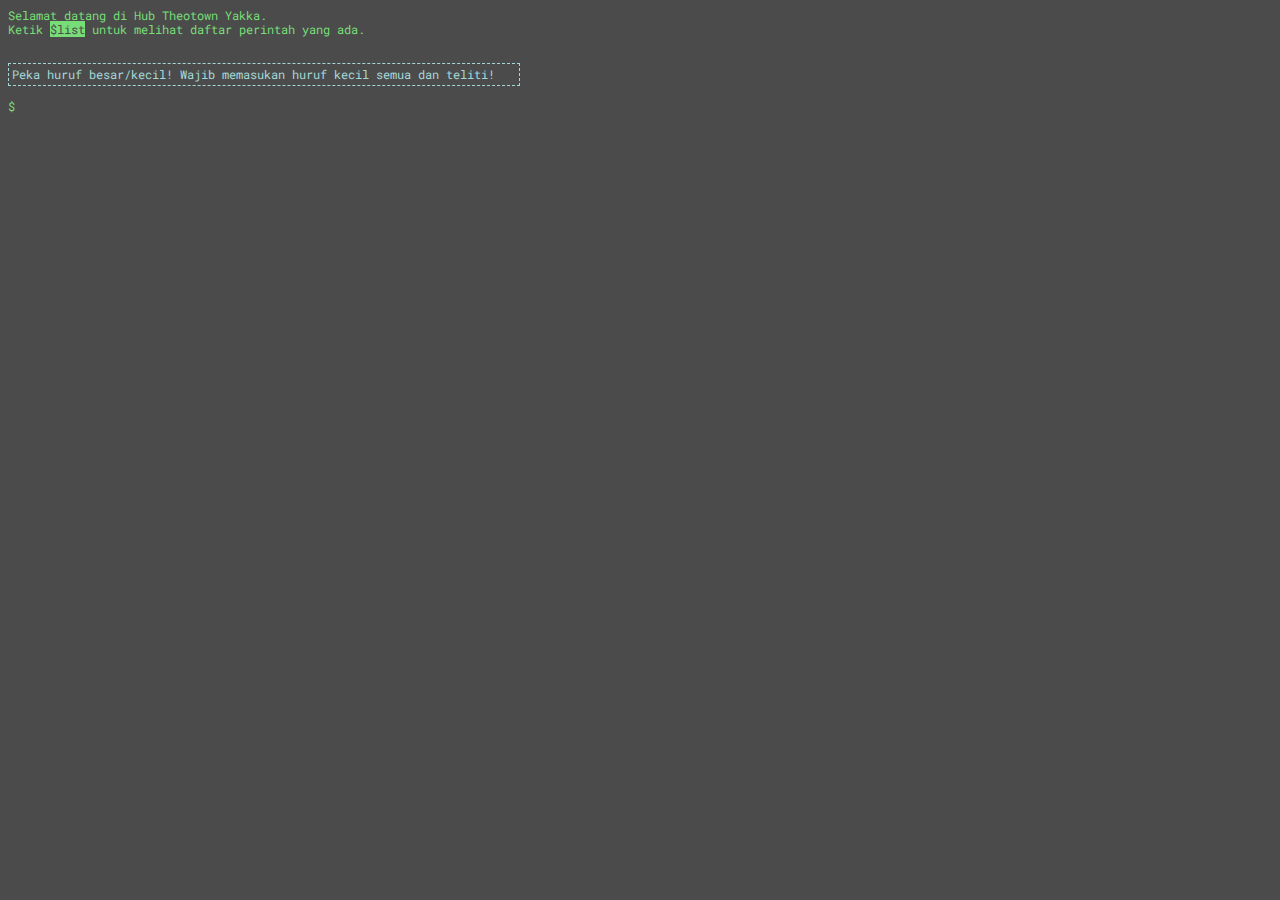
==== commit a912d26e: "Add files via upload" ====
--- a/index.html
+++ b/index.html
@@ -1,5 +1,5 @@
 <!DOCTYPE html>
-<html lang="id">
+<html lang="en">
   <head>
     <meta charset="UTF-8" />
     <meta name="viewport" content="width=device-width, initial-scale=1.0" />
@@ -22,635 +22,25 @@
     <meta property="twitter:title" content="Hub Theotown Yakka" />
     <meta property="twitter:description" content="Yakka Theotown Hub — Hub dimana Anda akan menemukan tautan komunitas, tutorial, tautan berguna, tutorial pemula, backup data Theotown, dan tutorial plugin oleh Yakka."/>
     
-    <link rel="stylesheet" href="https://cdn.jsdelivr.net/npm/bootstrap@5.3.0/dist/css/bootstrap.min.css" />
-    <link rel="stylesheet" href="https://cdn.jsdelivr.net/npm/bootstrap-icons@1.11.3/font/bootstrap-icons.min.css">
     <link rel="stylesheet" href="style.css">
-    <script src="script.js"></script>
-    <style>
-      body {
-        display: flex;
-        justify-content: center;
-        align-items: center;
-        flex-direction: column;
-      }
-      .cd {
-        background-color: var(--bs-info);
-        font-family: Monospace;
-      }
-      .card-main {
-        max-width: 996px;
-        background-color: rgba(255,255,255,0.8);
-        color: var(--bs-dark);
-        backdrop-filter: blur(1rem);
-      }
-      .bg-yktt {
-        background-image: url('IMG/bg.jpg');
-        background-position: center;
-        background-size: cover;
-        background-repeat: no-repeat;
-      }
-    </style>
   </head>
-  <body class="bg-dark bg-yktt">
-    <nav class="navbar bg-primary text-light w-100">
-      <div class="container-fluid">
-        <img src="IMG/icon.png" alt="icon" width="36px" class="rounded-3">
-        <span class="navbar-brand mb-0 h1 text-light fw-bold">Hub Theotown Yakka</span>
-      </div>
-    </nav>
-    <div class="card card-sm card-main rounded-3 my-3" >
-      <div class="card-header">
-        <h3> Selamat datang di Hub Theotown <b>Yakka</b>!</h3>
-        <p>Hub Theotown Yakka — Hub dimana Anda akan menemukan tautan komunitas, tutorial, tautan berguna, tutorial pemula, backup data Theotown, dan tutorial plugin oleh Yakka.<br><br>Website tutorial ini dirancang dengan minimal gambar untuk memastikan Anda dapat mengaksesnya dengan hemat kuota internet. Jika Anda memerlukan visualisasi tambahan, saya sarankan untuk menonton video tutorial yang banyak tersedia di <a href="https://youtube.com/">Youtube <i class="bi bi-box-arrow-up-right"></i></a>.</p>
-      </div>
-      <div class="card-body">
-        <h3>Legenda (Warna Tombol):</h3>
-        <ul class="list-group list-group-flush">
-          <li class="list-group-item list-group-item-success"><span class="text-success">Hijau</span>: Tautan komunitas. <a href="#" class="btn btn-sm btn-success">Contoh</a></li>
-          <li class="list-group-item list-group-item-info"><span class="text-info">Biru muda</span>: Tutorial Yakka <a href="#" class="btn btn-sm btn-info">Contoh</a></li>
-          <li class="list-group-item list-group-item-primary"><span class="text-primary">Biru tua</span>: Tautan berguna <a href="#" class="btn btn-sm btn-primary">Contoh</a></li>
-          <li class="list-group-item list-group-item-warning"><span class="text-warning">Kuning</span>: Tautan plugin <a href="#" class="btn btn-sm btn-warning">Contoh</a></li>
-        </ul>
-        <p>Untuk memudahkan pencarian informasi, gunakan tombol-tombol yang tersedia di website ini. Setiap tombol telah diberi kode warna sesuai dengan panduan di atas.</b></p>
-        <div class="collapse" id="lnkdc">
-          <div class="card card-body">
-            <h3 class="mb-1">Tautan Discord</h3>
-            <div class="alert alert-danger mb-1" role="alert">
-              <strong>Peringatan:</strong> Mohon diperhatikan bahwa sesuai dengan Undang-Undang Nomor 28 Tahun 2014 tentang Hak Cipta, setiap bentuk distribusi plugin dari server Discord tanpa izin yang sah adalah tindakan yang melanggar hukum. Pelanggaran hak cipta dapat dikenakan sanksi hukum. <br><br>Jika Anda di bawah 13 tahun, jangan bermain Discord, karena itu melanggar TOS mereka!
-            </div>
-            <a href="https://discord.com/" class="btn btn-sm btn-primary mb-1">APK Discord <i class="bi bi-discord"></i></a>
-            <div id="itemList1"></div>
-            <div class="alert alert-info">
-              <h3><i class="bi bi-info-circle"></i> Untuk pemilik server</h3>
-              <p>Apakah anda pemilik server/grup/saluran dan ingin menambahkan atau mengahapus dari daftar ini? Kontak Yakka via Discord atau WhatsApp.</p>
-            </div>
-          </div>
-        </div>
-        <div class="collapse" id="lnkwa">
-          <div class="card card-body">
-            <h3 class="mb-1">Tautan WhatsApp</h3>
-            <a href="https://whatsapp.com/" class="btn btn-sm btn-primary mb-1">APK WhatsApp <i class="bi bi-whatsapp"></i></a>
-            <div id="itemList2"></div>
-            <div class="alert alert-info">
-              <h3><i class="bi bi-info-circle"></i> Untuk pemilik server</h3>
-              <p>Apakah anda pemilik server/grup/saluran dan ingin menambahkan atau mengahapus dari daftar ini? Kontak Yakka via Discord atau WhatsApp.</p>
-            </div>
-          </div>
-        </div>
-      </div>
-      <div class="card-footer">
-        <h3>Tombol-tombol:</h3>
-        <button class="btn btn-sm btn-success mb-1" type="button" data-bs-toggle="collapse" data-bs-target="#lnkdc" aria-expanded="false" aria-controls="lnkdc"><i class="bi bi-discord"></i> Tautan Server Discord</button>
-        <button class="btn btn-sm btn-success mb-1" type="button" data-bs-toggle="collapse" data-bs-target="#lnkwa" aria-expanded="false" aria-controls="lnkwa"><i class="bi bi-whatsapp"></i> Tautan WhatsApp</button>
-        
-        <button type="button" class="btn btn-sm btn-info mb-1" data-bs-toggle="modal" data-bs-target="#tutzip"><i class="bi bi-file-earmark-zip"></i> Pasang plugin .zip</button>
-        <button type="button" class="btn btn-sm btn-info mb-1" data-bs-toggle="modal" data-bs-target="#tutplu"><i class="bi bi-file-earmark"></i> Pasang plugin .plugin</button>
-        <button type="button" class="btn btn-sm btn-info mb-1" data-bs-toggle="modal" data-bs-target="#tuttpl"><i class="bi bi-file-earmark"></i> Pasang plugin .ttplugin</button>
-        <button type="button" class="btn btn-sm btn-info mb-1" data-bs-toggle="modal" data-bs-target="#tutmpf"><i class="bi bi-file-earmark"></i> Pasang plugin .mpf</button>
-        
-        <button type="button" class="btn btn-sm btn-info mb-1" data-bs-toggle="modal" data-bs-target="#tutwim"><i class="bi bi-map"></i> Impor Wilayah</button>
-        <button type="button" class="btn btn-sm btn-info mb-1" data-bs-toggle="modal" data-bs-target="#tutwex"><i class="bi bi-map"></i> Ekspor Wilayah</button>
-        
-        <button type="button" class="btn btn-sm btn-info mb-1" data-bs-toggle="modal" data-bs-target="#tutsci"><i class="bi bi-building"></i> Impor Kota Satuan</button>
-        <button type="button" class="btn btn-sm btn-info mb-1" data-bs-toggle="modal" data-bs-target="#tutsce"><i class="bi bi-building"></i> Ekspor Kota Satuan</button>
-        
-        <button type="button" class="btn btn-sm btn-info mb-1" data-bs-toggle="modal" data-bs-target="#tutbgm"><i class="bi bi-music-note-beamed"></i> Impor BGM kustom</button>
-        
-        <a href="https://forum.theotown.com/viewforum.php?f=43" class="btn btn-sm btn-primary mb-1"><i class="bi bi-plugin"></i> Plugin Forum</a>
-        <a href="https://forum.theotown.com/viewforum.php?f=82" class="btn btn-sm btn-primary mb-1"><i class="bi bi-book"></i> Wiki Game</a>
-        
-        <button type="button" class="btn btn-sm btn-primary mb-1" data-bs-toggle="modal" data-bs-target="#yulhmp"><i class="bi bi-map"></i> Kota berdasarkan lokasi dunia nyata</button>
-        
-        <a href="https://pca.svetikas.lt/" class="btn btn-sm btn-primary mb-1"><i class="bi bi-plugin"></i> Website PCA</a>
-        <a href="https://theotown.com/forum/viewtopic.php?f=41&t=2965" class="btn btn-sm btn-primary mb-1"><i class="bi bi-plugin"></i> Tutorial Plugin Forum</a>
-        <a href="https://www.youtube.com/playlist?list=PLmac3HPrav-9UWt-ahViIZxpyQxJ2wPSH" class="btn btn-sm btn-primary mb-1"><i class="bi bi-youtube"></i> Playlist menggambar pixel art buat plugin</a>
-        
-        <div id="itemList3"></div>
-        
-        <button type="button" class="btn btn-sm btn-info mb-1" data-bs-toggle="modal" data-bs-target="#tutrdh"><i class="bi bi-plugin"></i> Rekomendasi plugin (By dualHD)</button>
-        <button type="button" class="btn btn-sm btn-info mb-1" data-bs-toggle="modal" data-bs-target="#tutmpp"><i class="bi bi-people"></i> Menaikan Populasi</button>
-        <button type="button" class="btn btn-sm btn-info mb-1" data-bs-toggle="modal" data-bs-target="#tpltpm"><i class="bi bi-info-circle"></i> Tips pemula</button>
-        <button type="button" class="btn btn-sm btn-info mb-1" data-bs-toggle="modal" data-bs-target="#tplhkj"><i class="bi bi-sign-stop-lights"></i> Hierarki jalan</button>
-        <button type="button" class="btn btn-sm btn-info mb-1 disabled" data-bs-toggle="modal" data-bs-target="#tplttl"><i class="bi bi-arrow-clockwise"></i> Theotown lag</button>
-        <button type="button" class="btn btn-sm btn-info mb-1 disabled" data-bs-toggle="modal" data-bs-target="#tplptk"><i class="bi bi-plugin"></i> Plugin tidak muncul di kategori</button>
-        <button type="button" class="btn btn-sm btn-info mb-1 disabled" data-bs-toggle="modal" data-bs-target="#tplper"><i class="bi bi-plugin"></i> Plugin error</button>
-        <button type="button" class="btn btn-sm btn-info mb-1 disabled" data-bs-toggle="modal" data-bs-target="#tplmmf"><i class="bi bi-file-earmark-code"></i> Missing Manifest File</button>
-        <button type="button" class="btn btn-sm btn-info mb-1 disabled" data-bs-toggle="modal" data-bs-target="#tplscy"><i class="bi bi-file-earmark-code"></i> Script Policy</button>
-        <button type="button" class="btn btn-sm btn-info mb-1 disabled" data-bs-toggle="modal" data-bs-target="#tutmpl"><i class="bi bi-plugin"></i> Tutorial Membuat plugin <span class="badge bg-danger rounded-pill">WIP</span></button>
-        <button type="button" class="btn btn-sm btn-info mb-1 disabled" data-bs-toggle="modal" data-bs-target="#tutamp"><i class="bi bi-plugin"></i> APK mebuat plugin </button>
-        <button type="button" class="btn btn-sm btn-info mb-1 disabled" data-bs-toggle="modal" data-bs-target="#tutaose"><i class="bi bi-plugin"></i> AOS Error </button>
-        <button type="button" class="btn btn-sm btn-info mb-1 disabled" data-bs-toggle="modal" data-bs-target="#tutaose"><i class="bi bi-building"></i> DSA </button>
-      </div>
-      <div class="card-footer">
-        <p class="w-100">&copy; Yakka Studios 2019-2024.</p>
-        <p class="mb-2 w-100">
-          <a href="https://youtube.com/@Kiki012-Yakka" class="btn btn-sm btn-outline-dark"><i class="bi bi-youtube"></i></a>
-          <a href="https://instagram.com/kiki012.id" class="btn btn-sm btn-outline-dark"><i class="bi bi-instagram"></i></a>
-          <a href="https://github.com/Kiki012184" class="btn btn-sm btn-outline-dark"><i class="bi bi-github"></i></a>
-          <a href="https://discord.com/invite/PAmzM3Xqbh" class="btn btn-sm btn-outline-dark"><i class="bi bi-discord"></i></a>
-        </p>
-      </div>
+<body>
+  <div id="terminal">
+    <div id="welcome">
+      Selamat datang di Hub Theotown Yakka.<br> 
+      Ketik <span class="txtinv">$list</span> untuk melihat daftar perintah yang ada.<br><br>
+      <p class="info">Peka huruf besar/kecil! Wajib memasukan huruf kecil semua dan teliti!</p>
     </div>
-    
-    <!-- Every modals start here. -->
-    
-    <div class="modal fade" id="tutzip" tabindex="-1" aria-labelledby="exampleModalLabel" aria-hidden="true">
-      <div class="modal-dialog modal-dialog-centered modal-dialog-scrollable">
-        <div class="modal-content">
-          <div class="modal-header">
-            <h5 class="modal-title"><i class="bi bi-file-earmark-zip"></i> Pasang plugin .zip</h5>
-            <button type="button" class="btn-close" data-bs-dismiss="modal" aria-label="Close"></button>
-          </div>
-          <div class="modal-body">
-            <ol>
-              <li>Buka folder <span class="cd">download/</span> atau folder manapun dimana anda mengunduh ataupun menyimpan plugin tersebut.</li>
-              <li>Cari file plugin tersebut.</li>
-              <li>Lalu lakukan <b>ekstrak</b> zip tersebut, perlu dicatat jika menggunakan zarchiver, direkomendasikan mengunakan metode ekstrak <b>ekstrak ke ./[nama zip]/</b></li>
-              <li>Salin folder zip plugin tersebut.</li>
-              <li>Tempel folder tersebut di direktori file berikut: <span class="cd">android/data/info.flowersoft.theotown.theotown/files/plugins/[disini]</span></li>
-              <li>Selamat anda telah memasang plugin dengan tipe file zip.</li>
-            </ol>
-          </div>
-        </div>
-      </div>
+    <div id="output"></div>
+    <div id="input-line">
+      <span id="prefix">$</span>
+      <input type="text" id="user-input" autofocus>
     </div>
-    <div class="modal fade" id="tutplu" tabindex="-1" aria-labelledby="exampleModalLabel" aria-hidden="true">
-      <div class="modal-dialog modal-dialog-centered modal-dialog-scrollable">
-        <div class="modal-content">
-          <div class="modal-header">
-            <h5 class="modal-title"><i class="bi bi-file-earmark"></i> Pasang plugin .plugin</h5>
-            <button type="button" class="btn-close" data-bs-dismiss="modal" aria-label="Close"></button>
-          </div>
-          <div class="modal-body">
-            <ol>
-              <li>Buka folder <span class="cd">download/</span> atau folder manapun dimana anda mengunduh ataupun menyimpan plugin tersebut.</li>
-              <li>Cari file plugin tersebut.</li>
-              <li>Salin file plugin tersebut.</li>
-              <li>Tempel file tersebut di direktori file berikut: <span class="cd">android/data/info.flowersoft.theotown.theotown/files/plugins/[disini]</span></li>
-              <li>Selamat anda telah memasang plugin dengan tipe file plugin.</li>
-            </ol>
-          </div>
-        </div>
-      </div>
-    </div>
-    <div class="modal fade" id="tuttpl" tabindex="-1" aria-labelledby="exampleModalLabel" aria-hidden="true">
-      <div class="modal-dialog modal-dialog-centered modal-dialog-scrollable">
-        <div class="modal-content">
-          <div class="modal-header">
-            <h5 class="modal-title"><i class="bi bi-file-earmark"></i> Pasang plugin .ttplugin</h5>
-            <button type="button" class="btn-close" data-bs-dismiss="modal" aria-label="Close"></button>
-          </div>
-          <div class="modal-body">
-            <ol>
-              <li>Buka folder <span class="cd">download/</span> atau folder manapun dimana anda mengunduh ataupun menyimpan plugin tersebut.</li>
-              <li>Cari file plugin tersebut.</li>
-              <li>Salin file plugin tersebut.</li>
-              <li>Tempel file tersebut di direktori file berikut: <span class="cd">android/data/info.flowersoft.theotown.theotown/files/plugins/[disini]</span></li>
-              <li>Selamat anda telah memasang plugin dengan tipe file ttplugin.</li>
-            </ol>
-          </div>
-        </div>
-      </div>
-    </div>
-    <div class="modal fade" id="tutmpf" tabindex="-1" aria-labelledby="exampleModalLabel" aria-hidden="true">
-      <div class="modal-dialog modal-dialog-centered modal-dialog-scrollable">
-        <div class="modal-content">
-          <div class="modal-header">
-            <h5 class="modal-title"><i class="bi bi-file-earmark"></i> Pasang plugin .mpf</h5>
-            <button type="button" class="btn-close" data-bs-dismiss="modal" aria-label="Close"></button>
-          </div>
-          <div class="modal-body">
-            <ol>
-              <li>Buka folder <span class="cd">download/</span> atau folder manapun dimana anda mengunduh ataupun menyimpan plugin tersebut.</li>
-              <li>Cari file plugin tersebut.</li>
-              <li>Salin file plugin tersebut.</li>
-              <li>Tempel file tersebut di direktori file berikut: <span class="cd">android/data/info.flowersoft.theotown.theotown/files/managed plugins/[disini]</span></li>
-              <li>Selamat anda telah memasang plugin dengan tipe file mpf.</li>
-            </ol>
-          </div>
-        </div>
-      </div>
-    </div>
-    
-    <div class="modal fade" id="tutwim" tabindex="-1" aria-labelledby="exampleModalLabel" aria-hidden="true">
-      <div class="modal-dialog modal-dialog-centered modal-dialog-scrollable">
-        <div class="modal-content">
-          <div class="modal-header">
-            <h5 class="modal-title"><i class="bi bi-map"></i> Impor wilayah</h5>
-            <button type="button" class="btn-close" data-bs-dismiss="modal" aria-label="Close"></button>
-          </div>
-          <div class="modal-body">
-            <ol>
-              <li>Buka folder <span class="cd">download/</span> atau folder manapun dimana anda mengunduh ataupun menyimpan wilayah tersebut.</li>
-              <li>Cari file wilayah tersebut.</li>
-              <li>Lalu lakukan <b>ekstrak</b> zip tersebut, perlu dicatat jika menggunakan zarchiver, direkomendasikan mengunakan metode ekstrak <b>ekstrak ke ./[nama zip]/</b></li>
-              <li>Salin folder zip wilayah tersebut.</li>
-              <li>Tempel folder tersebut di direktori file berikut: <span class="cd">android/data/info.flowersoft.theotown.theotown/files/regions/[disini]</span></li>
-              <li>Selamat anda telah mengimpor wilayah anda.</li>
-            </ol>
-          </div>
-        </div>
-      </div>
-    </div>
-    <div class="modal fade" id="tutwex" tabindex="-1" aria-labelledby="exampleModalLabel" aria-hidden="true">
-      <div class="modal-dialog modal-dialog-centered modal-dialog-scrollable">
-        <div class="modal-content">
-          <div class="modal-header">
-            <h5 class="modal-title"><i class="bi bi-map"></i> Ekspor wilayah</h5>
-            <button type="button" class="btn-close" data-bs-dismiss="modal" aria-label="Close"></button>
-          </div>
-          <div class="modal-body">
-            <ol>
-              <li>Pergi ke direktori file berikut: <span class="cd">android/data/info.flowersoft.theotown.theotown/files/regions/[disini]</span></li>
-              <li>Pilih folder wilayah yang kamu ingin ekspor.</li>
-              <li>Salin folder wilayah tersebut ke folder manapun diluar direktori <span class="cd">android/data/...</span></li>
-              <li>Setelah disalin,kompress folder wilayah tersebut.</li>
-              <li>(Opsional) Setelah dikompres,hapus folder wilayah.</li>
-              <li>Selamat anda telah berhasil mengekspor wilayah theotown.</li>
-            </ol>
-          </div>
-        </div>
-      </div>
-    </div>
-    
-    <div class="modal fade" id="tutsci" tabindex="-1" aria-labelledby="exampleModalLabel" aria-hidden="true">
-      <div class="modal-dialog modal-dialog-centered modal-dialog-scrollable">
-        <div class="modal-content">
-          <div class="modal-header">
-            <h5 class="modal-title"><i class="bi bi-building"></i> Impor kota satuan</h5>
-            <button type="button" class="btn-close" data-bs-dismiss="modal" aria-label="Close"></button>
-          </div>
-          <div class="modal-body">
-            <ol>
-              <li>Buka folder <span class="cd">download/</span> atau folder manapun dimana anda mengunduh ataupun menyimpan kota satuan tersebut.</li>
-              <li>Cari file kota satuan tersebut.</li>
-              <li>Salin file kota satuan tersebut.</li>
-              <li>Tempel file tersebut di direktori file berikut: <span class="cd">android/data/info.flowersoft.theotown.theotown/files/maps/[disini]</span></li>
-              <li>Selamat anda telah mengimpor kota satuan anda.</li>
-            </ol>
-          </div>
-        </div>
-      </div>
-    </div>
-    <div class="modal fade" id="tutsce" tabindex="-1" aria-labelledby="exampleModalLabel" aria-hidden="true">
-      <div class="modal-dialog modal-dialog-centered modal-dialog-scrollable">
-        <div class="modal-content">
-          <div class="modal-header">
-            <h5 class="modal-title"><i class="bi bi-map"></i> Ekspor kota satuan</h5>
-            <button type="button" class="btn-close" data-bs-dismiss="modal" aria-label="Close"></button>
-          </div>
-          <div class="modal-body">
-            <ol>
-              <li>Pergi ke direktori file berikut: <span class="cd">android/data/info.flowersoft.theotown.theotown/files/maps/[disini]</span></li>
-              <li>Pilih file kota satuan yang kamu ingin ekspor.</li>
-              <li>Salin file kota satuan tersebut ke folder manapun diluar direktori <span class="cd">android/data/...</span></li>
-              <li>Selamat anda telah berhasil mengekspor kota satuan theotown.</li>
-            </ol>
-          </div>
-        </div>
-      </div>
-    </div>
-    
-    <div class="modal fade" id="tutbgm" tabindex="-1" aria-labelledby="exampleModalLabel" aria-hidden="true">
-      <div class="modal-dialog modal-dialog-centered modal-dialog-scrollable">
-        <div class="modal-content">
-          <div class="modal-header">
-            <h5 class="modal-title"><i class="bi bi-music-note-beamed"></i> Impor BGM</h5>
-            <button type="button" class="btn-close" data-bs-dismiss="modal" aria-label="Close"></button>
-          </div>
-          <div class="modal-body">
-            <div class="alert alert-warning mb-3">
-              Untuk saat ini hanya mendukung tipe file musik <span class="cd">mp3</span>. Selain itu tidak akan diputar oleh game.
-            </div>
-            <ol>
-              <li>Cari file musik/lagu yang di inginkan</li>
-              <li>Salin file musik/lagu tersebut</li>
-              <li>Tempel file tersebut di direktori file berikut: <span class="cd">android/data/info.flowersoft.theotown.theotown/files/music/[disini]</span></li>
-              <li>Selamat anda telah memasang musik/lagu sendiri.</li>
-            </ol>
-            <div class="alert alert-warning mb-3">
-              Ada 3 musik/lagu bawaan game yang tidak dapat di hapus,lainnya anda dapat menghapusnya. ketiga lagu ini memang sudah dimasukan ke apk game.<br><br>Jika musik bawaan yang dihapus muncul lagi,anda bisa pergi ke pengaturan game,lalu lainnya,lalu matikan <b>unduh file statis</b><br><br>Folder <span class="cd">emergency/</span> di dalam folder <span class="cd">music/</span> adalah music yang akan diggunakan ketika kota anda dalam keadaan darurat,seperti kebakaran,meteor,tornado,dll.
-            </div>
-          </div>
-        </div>
-      </div>
-    </div>
-    
-    <div class="modal fade" id="yulhmp" tabindex="-1" aria-labelledby="exampleModalLabel" aria-hidden="true">
-      <div class="modal-dialog modal-dialog-centered modal-dialog-scrollable">
-        <div class="modal-content">
-          <div class="modal-header">
-            <h5 class="modal-title"><i class="bi bi-map"></i> Kota berdasarkan lokasi dunia nyata</h5>
-            <button type="button" class="btn-close" data-bs-dismiss="modal" aria-label="Close"></button>
-          </div>
-          <div class="modal-body">
-            <p>Tutorial segera hadir!</p>
-          </div>
-          <div class="modal-footer">
-            <a href="https://tangrams.github.io/heightmapper/" class="btn btn-primary">Kunjugi website</a>
-          </div>
-        </div>
-      </div>
-    </div>
-    
-    <!-- ERROR AOS -->
-    <div class="modal fade" id="tplaos" tabindex="-1" aria-labelledby="exampleModalLabel" aria-hidden="true">
-      <div class="modal-dialog modal-dialog-centered modal-dialog-scrollable">
-        <div class="modal-content">
-          <div class="modal-header">
-            <h5 class="modal-title"><i class="bi bi-plugin"></i> PERINGATAN!</h5>
-            <button type="button" class="btn-close" data-bs-dismiss="modal" aria-label="Close"></button>
-          </div>
-          <div class="modal-body">
-            <div class="copyright-alert"></div>
-            <div class="alert alert-warning">
-              <h5>Bagi yang Mengalami Error pada Plugin AOS, Baca Ini!</h5>
-              Jika Anda menggunakan plugin AOS di TheoTown versi 1.11.78 atau lebih tinggi, mungkin Anda mengalami error.<br><br>
-              <b>Mengapa ini terjadi?</b><br>
-              Pengembang TheoTown telah membuat perubahan besar pada kode hak istimewa plugin di versi terbaru, sehingga plugin lama menjadi tidak kompatibel dengan versi terbaru, yang menyebabkan error.<br><br>
-              <b>Apakah ada solusinya?</b><br>
-              Ya, tetapi hanya ada satu pilihan sulit: gunakan TheoTown versi sebelum 1.11.78. Namun, perlu diingat bahwa jika Anda melakukannya, Anda tidak akan mendapatkan konten TheoTown terbaru.<br><br>
-              <b>Apakah AOS akan di-update, dan kapan?</b><br>Tidak, plugin AOS tidak akan di-update. Pengembang plugin AOS sudah pensiun dari pengembangan plugin TheoTown sejak tahun 2022. Mohon pengertiannya, jika Anda memiliki kontak dengan pengembang tersebut, bahwa mereka berhak menolak permintaan Anda, jadi jangan kecewa.
-            </div>
-          </div>
-          <div class="modal-footer">
-            <a href="https://github.com/TPhil-Corp/Age-of-Sail/releases" class="btn btn-warning"><i class="bi bi-check-circle"></i> Saya telah membaca teks diatas dan memahaminya.</a>
-          </div>
-        </div>
-      </div>
-    </div>
-    
-    <div class="modal fade" id="tutrdh" tabindex="-1" aria-labelledby="exampleModalLabel" aria-hidden="true">
-      <div class="modal-dialog modal-dialog-centered modal-dialog-scrollable">
-        <div class="modal-content">
-          <div class="modal-header">
-            <h5 class="modal-title"><i class="bi bi-plugin"></i> Rekomendasi plugin DualHD</h5>
-            <button type="button" class="btn-close" data-bs-dismiss="modal" aria-label="Close"></button>
-          </div>
-          <div class="modal-body">
-            List of Plugins DualHD use (note: if you can't find some then they may be private or have been deleted):
-            <ul>
-              <li>German Houses | by vönark (vps server)</li>
-              <li>Munich Airport | by vönark (vps server)</li>
-              <li>Austrian Buildings | by vönark (vps server)</li>
-              <li>Saint Petersburg Buildings v2 | by vönark (vps server)</li>
-              <li>Dutch buildings | by vönark (vps server)</li>
-              <li>NewBau | by vönark (vps server)</li>
-              <li>Swedish buildings | by vönark (vps server)</li>
-              <li>La Defense | by vönark (vps server)</li>
-              <li>White Square | by vönark (vps server)</li>
-              <li>Turning Torso | by vönark (vps server)</li>
-              <li>Modern (euro) building pack | by Some SC4 Fan (Plugin store)</li>
-              <li>Amsterdam Prinsengracht | by a Dutch Guy (forum)</li>
-              <li>Moscow historical buildings | by arangasit (Plugin store)</li>
-              <li>Verona historical buildings | by arangasit (Plugin Store)</li>
-              <li>Le Havre panel buildings | by arangasit (Plugin store)</li>
-              <li>Copenhagen historica buildings | by arangasit (Plugin Store)</li>
-              <li>Soviet residential buildings | by arangasit (Plugin store)</li>
-              <li>Le Havre MegaPack | by RockFort (forum)</li>
-              <li>French Buildings Pack (2.1.2) | by RockFort (forum)</li>
-              <li>French Houses Pack #2 | by RockFort (forum)</li>
-              <li>Palais Bénédictine | by RockFort (forum)</li>
-              <li>Warsaw Palace of Culture and Science | by RockFort (forum)</li>
-              <li>French Elementary School | by RockFort (forum)</li>
-              <li>French Public Housing Projects Pack | by RockFort (forum)</li>
-              <li>Musée des Pêcheries, Fécamp | by RockFort (forum)</li>
-              <li>Modulable French House | by RockFort (forum)</li>
-              <li>Mairie de Fécamp | by RockFort (forum)</li>
-              <li>Gare de Rouen Rive-Droite | by RockFort (forum)</li>
-              <li>Netherlands Middle School | by RockFort (forum)</li>
-              <li>Saint Nicolas Church, Ljubljana | by RockFort (forum)</li>
-              <li>Western Railway Station, Budapest | by RockFort (forum)</li>
-              <li>Eco-Towers pack (Occitanie Tower) | by RockFort (forum)</li>
-              <li>Notre Dame de Paris Cathedral | by RockFort (forum)</li>
-              <li>THE SHARD | by Dekuz (Plugin store)</li>
-              <li>De Rotterdam | by Dekuz (Plugin store)</li>
-              <li>Wohnpark Alt-Erlaa | by Dekuz (Plugin store)</li>
-              <li>Guggenheim museum bilbao | by Dekuz (Plugin store)</li>
-              <li>Modern Building Package | by Dekuz (Plugin store)</li>
-              <li>Hungarian auto club HQ | by Dekuz (Plugin store)</li>
-              <li>Winter Palace | by võnark (vps server)</li>
-              <li>Frankfurt building pack | by võnark (vps server)</li>
-              <li>City of London pack | by võnark (vps server)</li>
-              <li>Churches | by võnark (Plugin store)</li>
-              <li>Westminster Palace | by CERRERA (Plugin store)</li>
-              <li>Palace Potocki | by Österschmirtz (Plugin store)</li>
-              <li>Oslo Royal Palace | by Österschmirtz (Plugin store)</li>
-              <li>Victorian Train Station | by Österschmirtz (Plugin store)</li>
-              <li>Tour des Archives, Rouen | by Imran M (Plugin store)</li>
-              <li>Munich New City Hall | by TCPS TEAM (Plugin store)</li>
-              <li>Gothic Cathedral | by TCPS TEAM (Plugin store)</li>
-              <li>Jakarta Cathedral | by Lukasbeenhere (Plugin store)</li>
-              <li>Parliament of Budapest | by kekman (Plugin store)</li>
-              <li>Messeturm Frankfurt | by kekman (Plugin store)</li>
-              <li>Floreasca Sky Tower Bucuresti | by kekman (Plugin store)</li>
-              <li>Cologne Cathedral | by kekman (Plugin store)</li>
-              <li>Modulable Shopping Centre | by Ttownlover (Plugin store)</li>
-              <li>PWC HQ. Oslo | by Ttownlover (Plugin store)</li>
-              <li>Warsaw Trade Tower | by Marco Handres (Plugin Store)</li>
-              <li>Hotel Intercontinental Warsaw | by Marco Handres (Plugin store)</li>
-              <li>The Crystal Palace | by tochiito (Plugin store)</li>
-              <li>Cinerama Movie Theatre | by tochiito (Plugin store)</li>
-              <li>The Wedding Tower | by tochiito (Plugin store)</li>
-              <li>The Leaf Factory Pack | by The Leaf (LPC server)</li>
-              <li>The Leaf Construction Props Pack | by The Leaf (LPC server)</li>
-              <li>PBZ Bank | by KMr06 (Plugin store)</li>
-              <li>The Landmark | by KMr06 (Plugin store)</li>
-              <li>The MARQ | by KMr06 (Plugin store)</li>
-              <li>Estella tower | by KMr06 (Plugin store)</li>
-              <li>CJ Tower | by KMr06 (Plugin store)</li>
-              <li>VN-PRDC | by KMr06 (Plugin store)</li>
-              <li>The Landmark | by KMr06 (Plugin store)</li>
-              <li>International Financial Center | by KMr06 (Plugin store)</li>
-              <li>Rietpark Building | by Walmart Employee (Plugin store)</li>
-              <li>Thamrin Nine Tower | by NTTPC (Plugin store)</li>
-              <li>Astra Tower | by matthewfilbert15 (Plugin store)</li>
-              <li>Prague Buildings | by zaaron (LPC server)</li>
-              <li>National Diet Library | by zaaron (Plugin store)</li>
-              <li>Kaunas Town Hall | by zaaron (Plugin store)</li>
-              <li>Fischauktionshalle | by zaaron (Plugin store)</li>
-              <li>Service Expansion | by Lobby (Plugin store)</li>
-              <li>European Buildings Expansion | by Lobby (Plugin store)</li>
-              <li>Residential Expansion | by Lobby (Plugin store)</li>
-              <li>Kulche's Advanced Architecture | by Kulche (Plugin store)</li>
-              <li>The Maj Dago | by RM0419 (Plugin store)</li>
-              <li>brussels buildings | by ifeelgood (Plugin store)</li>
-              <li>soviet buildings | by ifeelgood (Plugin store)</li>
-            </ul>
-            <hr>
-            <p>Roads related plugins DualHD use.<br>Road decorations:</p>
-            <ul>
-              <li>Traffic Lights</li>
-              <li>Slow Traffic Package</li>
-              <li>Road Markings Package</li>
-              <li>Curb plugin</li>
-              <li>Indonesia transport pack (for the lines)</li>
-              <li>LeoPolis Road Deco Pack</li>
-              <li>Road stripes (Forum)</li>
-              <li>Alpha Mega DanDM Plugin (Potato Server)</li>
-              <li>Advanced Road</li>
-              <li>Road stripes</li>
-              <li>Diagonal Crossing</li>
-              <li>Red line</li>
-              <li>(one way)street light</li>
-              <li>road sign</li>
-              <li>Roadside Trees</li>
-              <li>Road damages</li>
-              <li>Leopolis Road Deco Pack (Beta)</li>
-              <li>Non-Stopping Strips. Crossings</li>
-            </ul>
-            <p>Road plugins:</p>
-            <ul>
-              <li>i13 Road Pack</li>
-              <li>Philippines Road Pack</li>
-              <li>Custom Roads</li>
-              <li>Erin's Road Additions</li>
-              <li>Cobblestone roads (Forum)</li>
-              <li>One-way diagonals (DM me for the files, the author is perfectly fine with sharing it)</li>
-              <li>Complex industries (for the dirt roads)</li>
-              <li>Bus Lane</li>
-              <li>Invisible road</li>
-              <li>One lane street</li>
-              <li>Bike lane</li>
-              <li>Bridge highway and expressway</li>
-              <li>Alley</li>
-              <li>New Interchanges And Road v1.7</li>
-              <li>Futuristic Road Pack V5.1</li>
-              <li>School Zone Road</li>
-              <li>Mud Tracks</li>
-              <li>One Lane roads</li>
-              <li>Rural Roads (Diagonal)</li>
-            </ul>
-            <p>Misc Road related plugins :</p>
-            <ul>
-              <li>River with sidewalk</li>
-              <li>Bus stop decoration updated</li>
-              <li>Bridge decorations</li>
-              <li>Bridge Frames</li>
-            </ul>
-            <hr>
-            <p>Tree/Nature related plugins DualHD use:</p>
-            <ul>
-              <li>Spruce Trees by The26</li>
-              <li>Lilac bushes by The26</li>
-              <li>Birch Trees by The26</li>
-              <li>Rowan Trees by The26</li>
-              <li>Japanese shrine decoration by Kai's work</li>
-              <li>Nature Pack by võnark</li>
-              <li>Autumn Trees by võnark (vps server)</li>
-              <li>Just Trees by Österschmirtz</li>
-              <li>Bus lane by Wikipeder (the trees)</li>
-              <li>Some SC4 Fan's Trees (v2) by Some SC4 Fan's</li>
-            </ul>
-            <h5>Credit to <b>DualHD</b></h5>
-          </div>
-        </div>
-      </div>
-    </div>
-    <div class="modal fade" id="tutmpp" tabindex="-1" aria-labelledby="exampleModalLabel" aria-hidden="true">
-      <div class="modal-dialog modal-dialog-centered modal-dialog-scrollable">
-        <div class="modal-content">
-          <div class="modal-header">
-            <h5 class="modal-title"><i class="bi bi-people"></i> Menaikan Populasi</h5>
-            <button type="button" class="btn-close" data-bs-dismiss="modal" aria-label="Close"></button>
-          </div>
-          <div class="modal-body">
-            <img src="https://placehold.co/400" alt="">
-            <p><b>Ketuk kotak yang ada di gambar (ditunjukkan dengan panah).</b> Setelah itu, tampilan yang ada di gambar kedua akan muncul. Tampilan ini menunjukkan permintaan zona di kotamu:</p>
-            <ul class="list-group list-group-flush my-1">
-              <li class="list-group-item list-group-item-success"><b>Hijau</b> Permintaan untuk zona residensial.</li>
-              <li class="list-group-item list-group-item-primary"><b>Biru</b> Permintaan untuk zona komersial.</li>
-              <li class="list-group-item list-group-item-warning"><b>Kuning</b> Permintaan untuk zona industri (termasuk kebun dan pelabuhan).</li>
-            </ul>
-            <p>Jika salah satu dari baris tersebut lebih tinggi dari garis tengah, sebaiknya bangun lebih banyak bangunan atau tambahkan zona tersebut. Jika berada di bawah garis tengah, berarti ada penurunan permintaan pada jenis zona tersebut, dan Anda perlu memenuhi beberapa kebutuhan untuk mengembalikan permintaan, jika diinginkan. Hal ini bisa berupa penyediaan tempat kerja, lebih banyak tempat tinggal, atau taman.</p>
-            <p>Pada mode <b>sandbox</b>, Anda dapat menggunakan tombol +/- untuk menambah atau mengurangi permintaan pada suatu baris.
-            <br><br>Selain permintaan untuk listrik, air, dan polisi, bangunan zona memiliki permintaan yang berbeda sesuai tingkatannya:</p>
-            <b>Zona Residensial:</b>
-            <ul class="list-group list-group-flush">
-              <li class="list-group-item list-group-item-success"><b>T:</b> Kesehatan</li>
-              <li class="list-group-item list-group-item-success"><b>TT:</b> Kesehatan, Taman, dan Edukasi Rendah.</li>
-              <li class="list-group-item list-group-item-success"><b>TTT:</b> Kesehatan, Taman, Olahraga, Edukasi Rendah, dan Edukasi Tinggi.</li>
-            </ul>
-            <b>Zona Komersial:</b>
-            <ul class="list-group list-group-flush">
-              <li class="list-group-item list-group-item-primary"><b>T:</b> Tidak ada.</li>
-              <li class="list-group-item list-group-item-primary"><b>TT:</b> Taman.</li>
-              <li class="list-group-item list-group-item-primary"><b>TTT:</b> Taman dan Olahraga.</li>
-            </ul>
-            <b>Zona Industri</b>
-            <ul class="list-group list-group-flush">
-              <li class="list-group-item list-group-item-warning"><b>T & TT:</b> Tidak ada.</li>
-              <li class="list-group-item list-group-item-warning"><b>TTT:</b> Taman.</li>
-            </ul>
-          </div>
-        </div>
-      </div>
-    </div>
-    <div class="modal fade" id="tpltpm" tabindex="-1" aria-labelledby="exampleModalLabel" aria-hidden="true">
-      <div class="modal-dialog modal-dialog-centered modal-dialog-scrollable">
-        <div class="modal-content">
-          <div class="modal-header">
-            <h5 class="modal-title"><i class="bi bi-check-circle"></i> Tips Pemula</h5>
-            <button type="button" class="btn-close" data-bs-dismiss="modal" aria-label="Close"></button>
-          </div>
-          <div class="modal-body">
-            <b>Tips Pemula TheoTown:</b>
-            <ol>
-              <li>Jangan habiskan diamond untuk plugin, simpan untuk kebutuhan penting. Ikuti event giveaway di grup ini untuk menambah diamond.</li>
-              <li>Penuhi kebutuhan penduduk kotamu. Pahami permintaan zona (demands) dan tingkatannya (miskin, menengah, kaya). Untuk mengulang tutorial, reset kota awal (Stuckenborstel, Theonia).</li>
-              <li>Eksplorasi game dengan mencoba berbagai fitur.</li>
-              <li>Atur game sesuai kebutuhan melalui pengaturan.</li>
-              <li>Ingin plugin tapi tanpa diamond? Cek forum!</li>
-              <li>Plugin error? Hapus file plugin yang bermasalah.</li>
-              <li>Jangan langsung buat DSA (roket) tanpa memahami mekaniknya.</li>
-              <li>Hindari terlalu banyak plugin; bisa menyebabkan error dan tergantung spesifikasi HP.</li>
-              <li>Bedakan konten plugin dengan bawaan game!</li>
-              <li>Bergabunglah di forum dan Discord resmi TheoTown untuk informasi terbaru.</li>
-            </ol>
-          </div>
-        </div>
-      </div>
-    </div>
-    <div class="modal fade" id="tplhkj" tabindex="-1" aria-labelledby="exampleModalLabel" aria-hidden="true">
-      <div class="modal-dialog modal-dialog-centered modal-dialog-scrollable">
-        <div class="modal-content">
-          <div class="modal-header">
-            <h5 class="modal-title"><i class="bi bi-sign-stop-lights"></i> Hierarki Jalan</h5>
-            <button type="button" class="btn-close" data-bs-dismiss="modal" aria-label="Close"></button>
-          </div>
-          <div class="modal-body">
-            <p><b>Hierarki Jalan</b><br><br>
-            Kota kalian sering macet?<br>
-            Ingin membuat kota kalian lebih estetik?<br><br>
-            Ada caranya! Yaitu dengan mempelajari apa itu hierarki jalan. Dalam dunia nyata, hierarki jalan sangat penting untuk penataan kota, terutama saat membangun kota baru.<br><br>
-            <b>Apa itu hierarki jalan?</b><br>
-            Konsepnya sangat sederhana: jalanan dibagi berdasarkan tingkatan akses dan pergerakan. Sebagai contoh, jalan akses adalah jalan gang, sedangkan jalan pergerakan adalah jalan tol.<br><br>
-            Berikut adalah tingkatan hierarki jalan dari tipe pergerakan hingga akses:</p>
-            <ul>
-              <li><b>Arterial: </b>Jalan utama kota yang padat, minimal memiliki 4 jalur. Jalan ini ditempatkan di lokasi dengan sedikit akses, tetapi dengan banyak pergerakan.</li>
-              <li><b>Kolektor: </b>Jalan kolektor adalah jalan yang berasal dari jalan arterial. Jalan ini menghubungkan jalan akses ke jalan yang lebih besar.</li>
-              <li><b>Lokal: </b>Jalan lokal adalah jalan akses, yang terhubung ke jalan gang atau jalan kolektor yang lebih besar.</li>
-            </ul>
-          </div>
-        </div>
-      </div>
-    </div>
-    <div class="modal fade" id="tplttl" tabindex="-1" aria-labelledby="exampleModalLabel" aria-hidden="true">
-      <div class="modal-dialog modal-dialog-centered modal-dialog-scrollable">
-        <div class="modal-content">
-          <div class="modal-header">
-            <h5 class="modal-title"><i class="bi bi-arrow-clockwise"></i> Theotown Lag</h5>
-            <button type="button" class="btn-close" data-bs-dismiss="modal" aria-label="Close"></button>
-          </div>
-          <div class="modal-body">
-            Segera Hadir!
-          </div>
-        </div>
-      </div>
-    </div>
-    
-
-    <script src="https://cdn.jsdelivr.net/npm/bootstrap@5.3.0/dist/js/bootstrap.bundle.min.js"></script>
-    <script src="script.js"></script>
-  </body>
-</html>+  </div>
+  <script src="terminal.js"></script>
+</body>
+</html>
+<!--
+Make oc backstory,and supporting chars 
+Talk about witnesing armagedon (nuke war) in space (iss)
+--> --- a/style.css
+++ b/style.css
@@ -1,87 +1,112 @@
-@import url('https://fonts.googleapis.com/css2?family=Cabin');
-/*
-IMAGES CREDITS:
-https://data.theotown.com//get_file.php?t=gl&n=2jf03rjje2jh0fmgbrp0k8wonoze1avv_a
-
-https://data.theotown.com//get_file.php?t=gl&n=hx9f4yyzkzto5re5q72wzku4we03vlm6_a
-https://data.theotown.com//get_file.php?t=gl&n=0e1frzirfi3u2lb34nyns1e2g0fxowxk_a
-https://data.theotown.com//get_file.php?t=gl&n=yl4l8nidwxmcns2w402ma31axrx28dhi_a
-https://data.theotown.com//get_file.php?t=gl&n=t4iw8rsi75ri7dwuo1pv9lyywtjh8a2c_a
-https://data.theotown.com//get_file.php?t=gl&n=rokvff929oz0mre2lgf1kfzc4dsqf1iz_a
-
-*/
-
-
+@import url('https://fonts.googleapis.com/css2?family=Roboto+Mono&display=swap');
+@font-face {
+    font-family: 'rpcm'; /* Name of the font you want to use */
+    src: url('font/zpix.ttf') format('truetype');
+}
 :root {
-  --TTCL-01: #CEE5ED; /*Border*/
-  --TTCL-02: #3D5F6B; /*Background*/
-  --TTCL-03: #60828E; /*Overlay*/
-  --YKCL-01: rgb(247, 247, 255); /* White #f7f7ff */
-  --YKCL-02: rgb(77, 139, 49); /*Dark Green #4d8b31 */
-  --YKCL-03: rgb(221, 232, 185); /*Light Green #dde8b9 */
-  --YKCL-04: rgb(24, 22, 23); /* Black 1 #181617 */
-  --YKCL-05: rgb(45, 43, 44); /*Black 2 #131117 */
-  --YKCL-06: rgb(255, 153, 00); /* Digital Fox orange #ff8427 */
+  --cmdbg: #4b4b4b;
+  --cmdtxt: #f8f8ff;
+  --cmdcmd: #77dd77;
+  --cmdlnk: #ff8347;
+  --cmd404: #ff6961;
+  --cmdnfd: #fdfd96;
+  --cmdinf: #A4d8d8;
+  --cmdft:'Roboto Mono';
+  --cmdfs:12px;
 }
-
 body {
-  font-family: "Cabin", sans-serif;
+    font-family: 'Roboto Mono', monospace;
+    background-color: var(--cmdbg); /* Black background for terminal */
+    color: var(--cmdcmd); /* Green text color for terminal look */
+    margin: 0;
+    line-height: 1.2;
+    font-size: var(--cmdfs);
+    overflow-wrap: break-word;
+    word-break: break-word;
 }
-img,
-svg {
-  max-width: 100%;
+div {
+  margin-bottom: 0.5rem;
 }
 h1,h2,h3,h4,h5,h6 {
-  font-family: "Montserrat",Sans-Serif;
-  font-weight: 700;
+  margin-bottom: 0.5rem;
 }
-
-/* Classes */
-.body-yk {
-  background-color: var(--YKCL-06);
-  font-family: "Cabin", Sans-Serif;
-  background: linear-gradient(rgba(0,0,20,0.45),transparent),url("IMG/bg2.jpg");
-  background-repeat: no-repeat;
-  background-size: cover;
-  background-position: center center;
-  height: 100vh;
+table {
+  border: 1px dashed var(--cmdtxt);
+  width: 100%;
 }
-.yk-nav-top {
-  background: linear-gradient(rgba(0,0,20,0.8),transparent);
-  color: var(--YKCL-01);
+hr {
+  background-color: transparent;
+  border: 1px dashed var(--cmdtxt);
 }
-.yk-nav-bottom {
-  background: linear-gradient(transparent,rgba(0,0,20,0.8));
-  color: var(--YKCL-01);
+img,svg,iframe {
+  max-width: 100%;
+  height: auto;
 }
-.yk-mcont {
-  height: 80vh;
+#terminal {
+  font-family: var(--cmdft), monospace;
+  padding: 0.5rem;
+  max-width: 512px;
 }
-.yk-modal {
-  background-color: rgba(200, 200, 220, 0.5);
-  color: rgb(20,20,40);
-  border-radius: 0.5rem;
-  backdrop-filter: blur(1rem);
-  color: var(--YKCL-01);
+#terminal * {
+    font-family: var(--cmdft), monospace;
 }
-.yk-modal-header {
-  border-bottom: none;
+#welcome {
+  margin-bottom: 0.5em;
 }
-.yk-modal-body {
-  min-height: 32vh;
+#output {
+    color: var(--cmdtxt); /* General text color for output */
 }
-.yk-modal-footer {
-  border-top: none;
+.pvcmd {
+    color: var(--cmdcmd); /* Color for previous command */
+    font-size: inherit;
 }
-.logo {
-  height: 2em;
-  border-radius: 0.5rem;
+.error404 {
+    color: var(--cmd404); /* Color for 404 errors */
 }
-.fs-alert {
-  font-size: 1em;
+.errorcmdnf {
+    color: var(--cmdnfd); /* Color for command not found errors */
 }
-@media (min-width:990px) {
-  .yk-modal {
-    border: 1px solid rgb(200,200,220);
-  }
+#input-line {
+  display: flex;
+  align-items: center;
+}
+#prefix {
+  margin-right: 0.5em;
+}
+#user-input {
+  background: none;
+  border: none;
+  color: inherit;
+  width: 100%;
+  font-size: inherit;
+}
+#user-input:focus {
+  outline: none;
+}
+.txtinv {
+  color: var(--cmdbg);
+  background-color: var(--cmdcmd);
+  padding: 0px;
+}
+.cd {
+  color: var(--cmdbg);
+  background-color: var(--cmdtxt);
+}
+.info {
+  color: var(--cmdinf);
+  border: 1px dashed var(--cmdinf);
+  padding: 3px;
+}
+.link {
+  color: var(--cmdlnk);
+}
+.link-list {
+  
+}
+.link-list a{
+  color: var(--cmdlnk);
+  text-decoration: none;
+}
+.link-list a:hover:active:focus {
+  text-decoration: underline;
 }